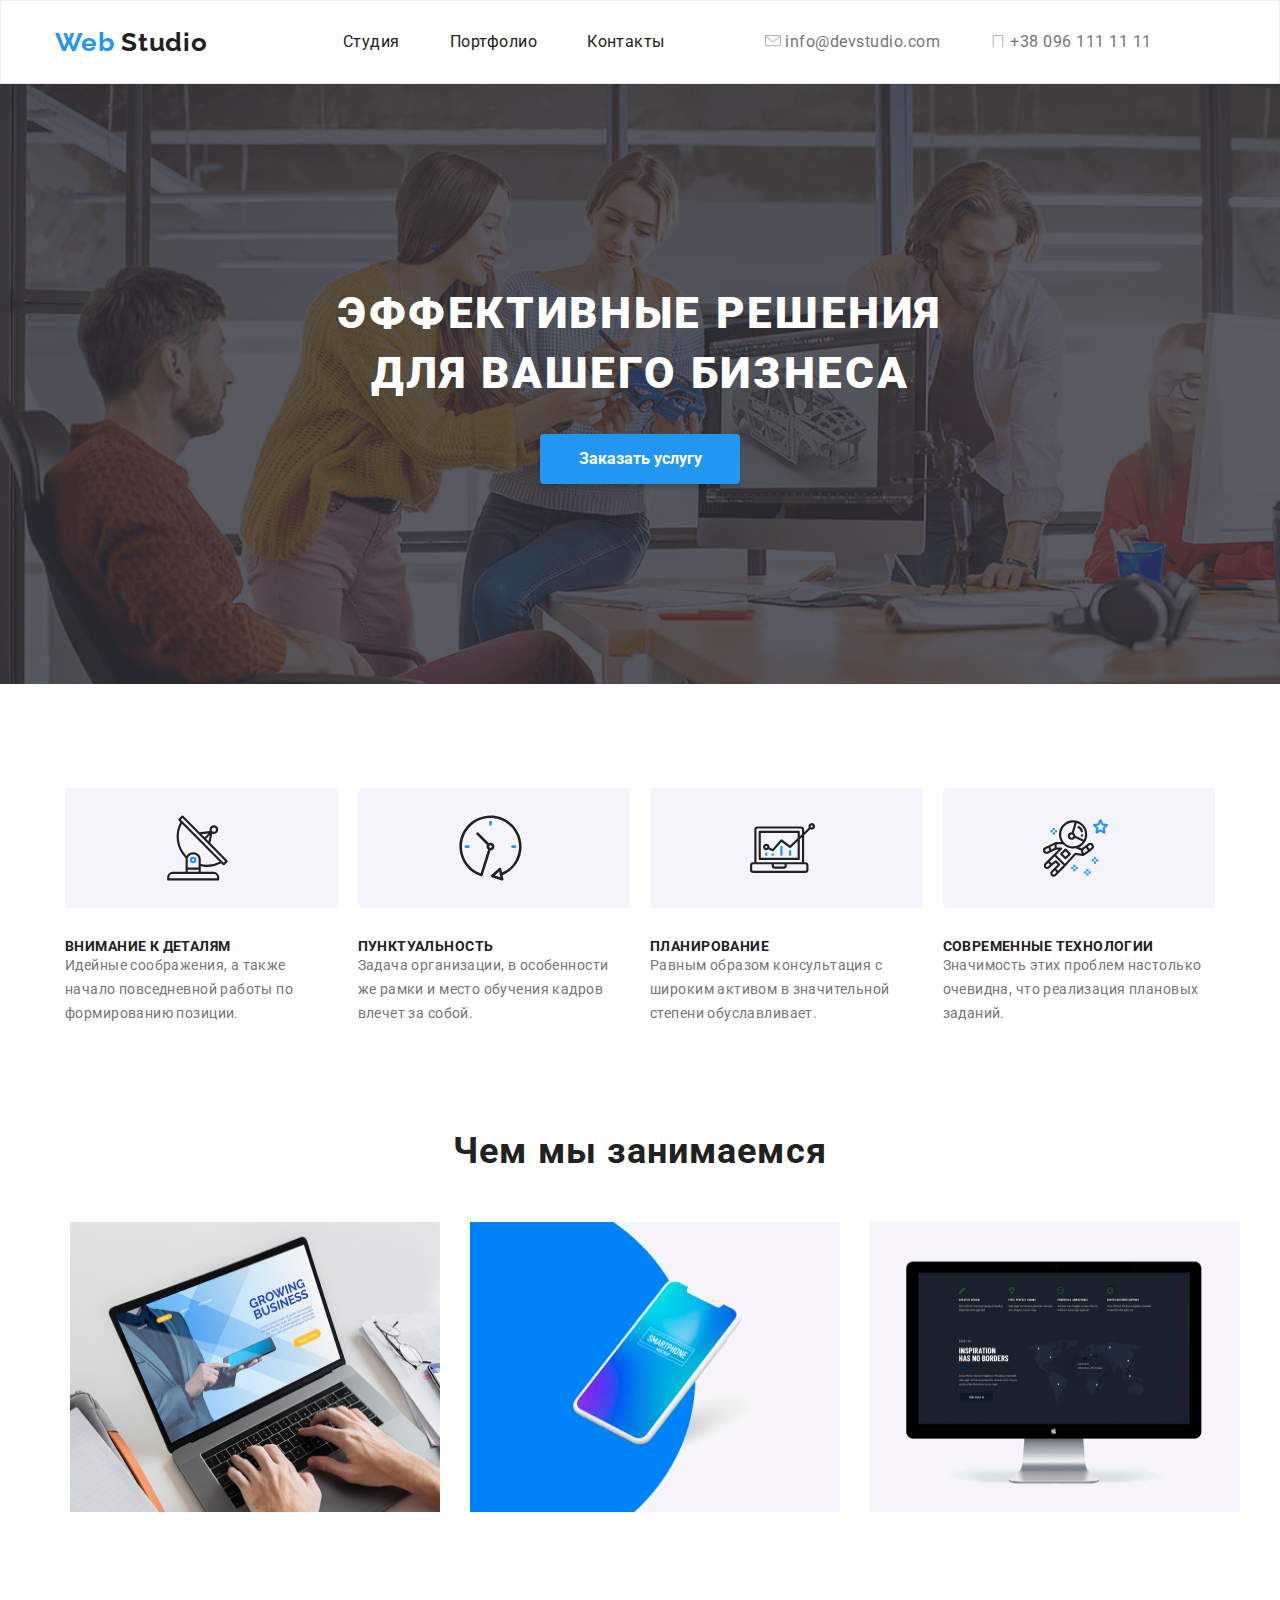
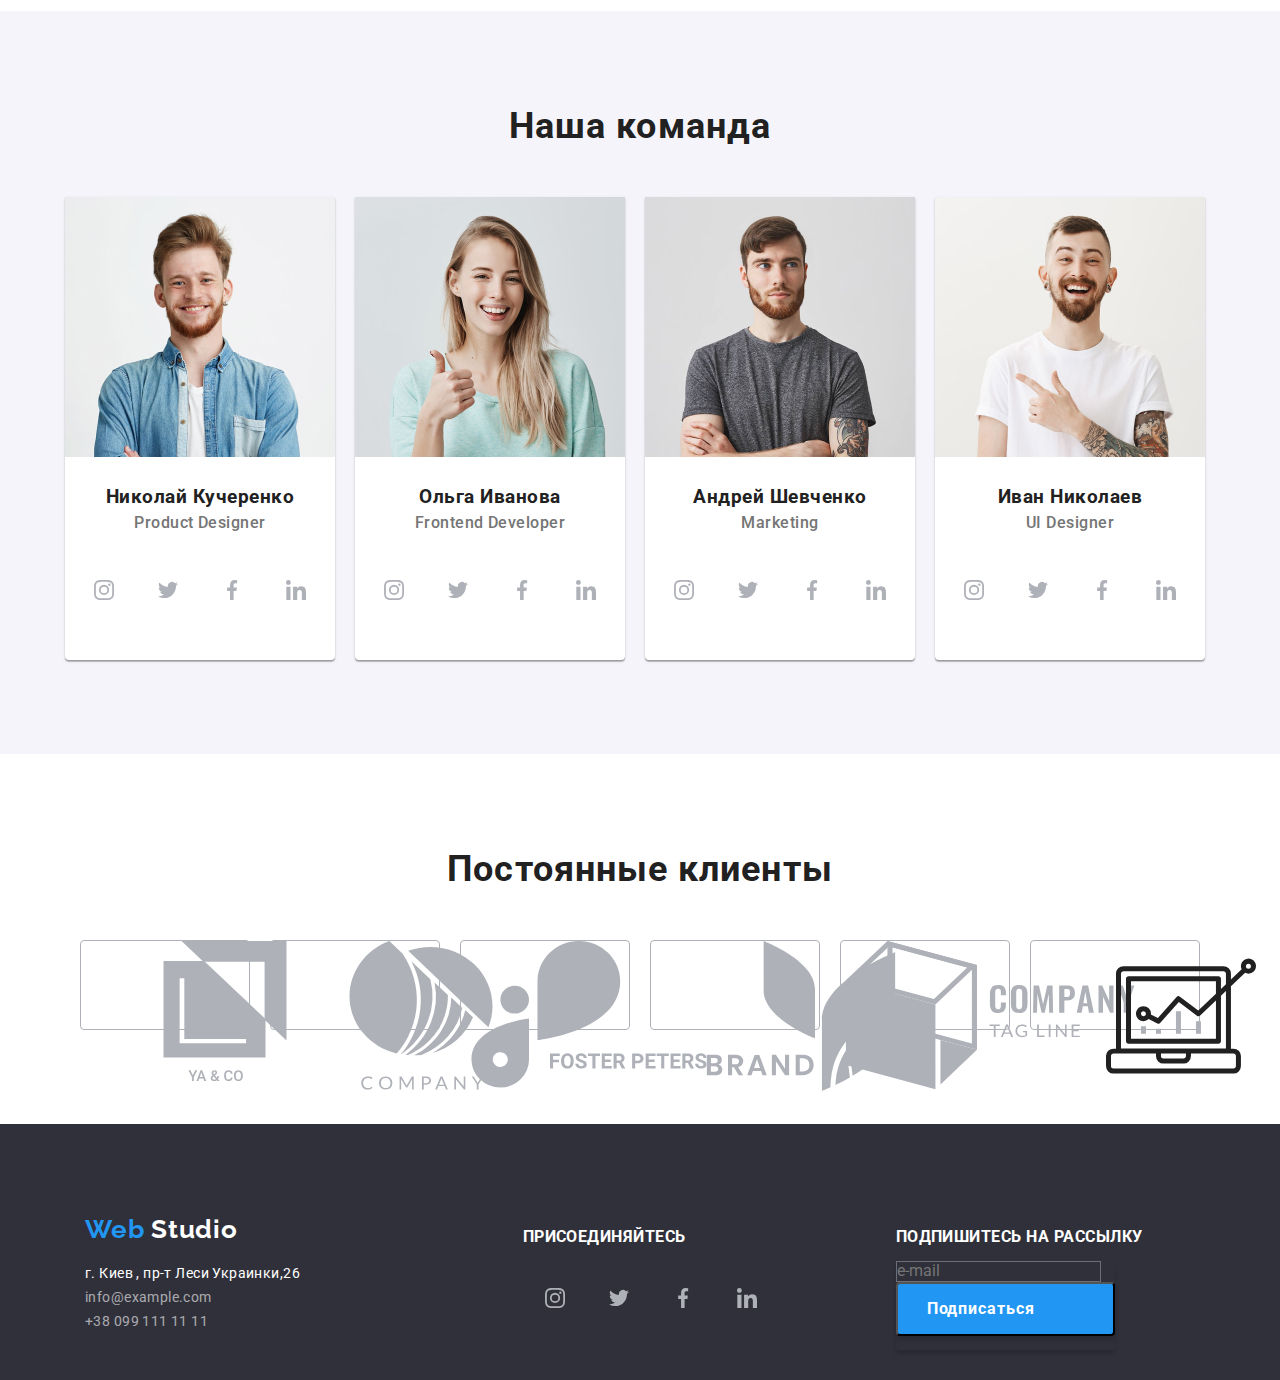
==== index.html @ c8223b4e "start use figma(Version-2.0)" ====
<!DOCTYPE html>
<html lang="ru">
	<head>
		<meta charset="UTF-8" />
		<meta name="viewport" content="width=device-width, initial-scale=1.0" />
		<meta http-equiv="X-UA-Compatible" content="ie=edge" />
		<link rel="icon" href="./favicon.ico" type="image/x-icon" />
		<link
			href="https://fonts.googleapis.com/css2?family=Raleway:wght@700&family=Roboto:wght@400;500;700;900&display=swap"
			rel="stylesheet"
		/>
		<link rel="stylesheet" href="./css/normalize.css" />
		<link rel="stylesheet" href="./css/style.css" />
		<title>Web Studio</title>
	</head>
	<body>
		<!-- Шапка сайту, навігація -->
		<header>
			<div class="container flex">
				<nav class="flex-header">
					<div class="logo">
						<!-- <img src="./images/logo.svg" alt="Логотип компанії" /> -->
						<a href="index.html" title="Main page">
							<span class="web">Web</span>
							<span class="studio">Studio</span>
						</a>
					</div>
					<ul class="link-menu list">
						<li class="item"><a href="https://ljubik.github.io/goit-markup-hw-04/index.html">Cтудия</a></li>
						<li class="item"><a href="portfolio.html">Портфолио</a></li>
						<li class="item"><a href="#contacts">Контакты</a></li>
					</ul>
					<ul class="link-contact list">
						<li class="item">
							<a href="mailto:info@devstudio.com" class="link">
								<svg class="icon">
									<use xlink:href="./images/sprite.svg#icon_mail" weight="16" height="12"></use>
								  </svg>
								
								info@devstudio.com
							</a>
						</li>
						<li class="item">
							<a href="tel:+380961111111" class="link">
								<svg class="icon">
									<use xlink:href="./images/sprite.svg#icon_mobile" weight="10" height="16"></use>
								  </svg>
			
								+38 096 111 11 11
							</a>
						</li>
					</ul>
				</nav>
			</div>
		</header>
		<!-- Основний контент -->
		<main>
			<!-- розділ hero -->
			<section class="hero flex" title="Order a service">
				<div class="container">
					<!-- <div class="wrapper"> -->
						<div class="hero-center"> 
							<h1 class="hero-high-text">Эффективные решения для вашего бизнеса</h1>
						</div>
						
							<button class="btn-hero">Заказать услугу</button>
						</div>
							<!-- </div> -->
				</div>
			</section>
			<!-- розділ benefits -->
			<section class="benefits flex" title="Benefits">
				<div class="container">
					<ul class="benefits-list list">
						<li class="benefits-item">
							<div class="rectangle1">
								<div class="rectangle1-img">
									<!-- <img src="./images/attentiontodetail.svg" alt="Внимание к деталям" class="img" /> -->
									<svg class="icon img">
										<use xlink:href="./images/sprite.svg#attentiontodetail"></use>
									  </svg>
								</div>
							</div>
							<div class="rectangle1-txt">
								<h3>Внимание к деталям</h3>
								<p>Идейные соображения, а также начало повседневной работы по формированию позиции.</p>
							</div>
						</li>
						<li class="benefits-item">
							<div class="rectangle1">
								<div class="rectangle1-img">
									<!-- <img src="./images/punctuality.svg" alt="Пунктуальность" class="img" /> -->
									<svg class="icon">
										<use xlink:href="./images/sprite.svg#punctuality"></use>
									  </svg>
								</div>
							</div>
							<div class="rectangle1-txt">
								<h3>Пунктуальность</h3>
								<p>Задача организации, в особенности же рамки и место обучения кадров влечет за собой.</p>
							</div>
						</li>
						<li class="benefits-item">
							<div class="rectangle1">
								<div class="rectangle1-img">
									<!-- <img src="./images/planning.svg" alt="Планирование" class="img" /> -->
									<svg class="icon">
										<use xlink:href="./images/sprite.svg#planning"></use>
									  </svg>
								</div>
							</div>
							<div class="rectangle1-txt">
								<h3>
									Планирование
								</h3>
								<p>Равным образом консультация с широким активом в значительной степени обуславливает.</p>
							</div>
						</li>
						<li class="benefits-item">
							<div class="rectangle1">
								<div class="rectangle1-img">
									<svg class="icon">
										<use xlink:href="./images/sprite.svg#technology"></use>
									</svg>
									<!-- <img src="./images/technology.svg" alt="Технологии" class="img" /> -->
								</div>
							</div>
							<div class="rectangle1-txt">
								<h3>
									Современные технологии
								</h3>
								<p>Значимость этих проблем настолько очевидна, что реализация плановых заданий.</p>
							</div>
						</li>
					</ul>
				</div>
			</section>
			<!-- розділ we-do -->
			<section class="we-do flex" title="What we do?">
				<div class="container">
					<h2 class="we-do-h-text">Чем мы занимаемся</h2>
					<div class="we-do-group">
						<ul class="we-do-list list">
							<li class="we-do-item">
								<div class="we-do-fig">
									<figure>
										<img src="./images/box1.png" alt="Зображення ноутбука" height="290" width="370" />
										<figcaption><span class="we-do-cap">Десктопные приложения</span></figcaption>
									</figure>
								</div>
							</li>
							<li class="we-do-item">
								<div class="we-do-fig">
									<figure>
										<img src="./images/box2.png" alt="Зображення мобільного" height="290" width="370" />
										<figcaption><span class="we-do-cap">Мобильные приложения</span></figcaption>
									</figure>
								</div>
							</li>
							<li class="we-do-item">
								<div class="we-do-fig">
									<figure>
										<img src="./images/box3.png" alt="Зображення монітора" height="290" width="370" />
										<figcaption><span class="we-do-cap">Дизайнерские решения</span></figcaption>
									</figure>
								</div>
							</li>
						</ul>
					</div>
				</div>
			</section>
			<!-- розділ team -->
			<section class="team" title="Team">
				<div class="container team-container">
					<h2 class="team-h-text">Наша команда</h2>
					<ul class="team-list list">
						<li class="team-item">
							<div class="card">
								<img src="./images/img1.jpg" alt="Николай Кучеренко" />
								<div class="team-card-info">
									<div class="team-title">
										<h3>Николай Кучеренко</h3>
									</div>
									<p class="team-text" lang="en">Product Designer</p>
									<div class="social">
										<ul class="team-list list">
											<li class="team-card ">
												<a 
													href="https://instagram.com/"
													class="social-link"
													aria-label="Instagram"
													target="_blank"
													rel="noopener noreferrer"
												>
												<svg class="icon social" weight="20" height="20">
													<use xlink:href="./images/sprite.svg#icon_instagram"></use>
												</svg>
												</a>
											</li>
											<li class="team-card">
												<a href="https://twitter.com/" class="social-link" aria-label="Twitter" target="_blank" rel="noopener noreferrer">
													<svg class="icon social" weight="20" height="20">
														<use xlink:href="./images/sprite.svg#icon_twitter"></use>
													  </svg>
												</a>
											</li>
											<li class="team-card">
												<a href="https://facebook.com/" class="social-link" aria-label="Facebook" target="_blank" rel="noopener noreferrer">
													<svg class="icon social" weight="20" height="20">
														<use xlink:href="./images/sprite.svg#icon_facebook"></use>
													  </svg>
												</a>
											</li>
											<li class="team-card">
												<a href="https://linkedin.com/" class="social-link" aria-label="Linkedin" target="_blank" rel="noopener noreferrer">
													<svg class="icon social" weight="20" height="20">
														<use xlink:href="./images/sprite.svg#icon_linkedin"></use>
													  </svg>
												</a>
											</li>
										</ul>
									</div>
								</div>
							</div>
						</li>
						<li class="team-item">
							<div class="card">
								<img src="./images/img2.jpg" alt="Ольга Иванова" />
								<div class="team-card-info">
									<div class="team-title">
										<h3>Ольга Иванова</h3>
									</div>
									<p lang="en">Frontend Developer</p>
									<div class="social">
										<ul class="team-list list">
											<li class="team-card ">
												<a 
													href="https://instagram.com/"
													class="social-link"
													aria-label="Instagram"
													target="_blank"
													rel="noopener noreferrer"
												>
												<svg class="icon social" weight="20" height="20">
													<use xlink:href="./images/sprite.svg#icon_instagram"></use>
												</svg>
												</a>
											</li>
											<li class="team-card">
												<a href="https://twitter.com/" class="social-link" aria-label="Twitter" target="_blank" rel="noopener noreferrer">
													<svg class="icon social" weight="20" height="20">
														<use xlink:href="./images/sprite.svg#icon_twitter"></use>
													  </svg>
												</a>
											</li>
											<li class="team-card">
												<a href="https://facebook.com/" class="social-link" aria-label="Facebook" target="_blank" rel="noopener noreferrer">
													<svg class="icon social" weight="20" height="20">
														<use xlink:href="./images/sprite.svg#icon_facebook"></use>
													  </svg>
												</a>
											</li>
											<li class="team-card">
												<a href="https://linkedin.com/" class="social-link" aria-label="Linkedin" target="_blank" rel="noopener noreferrer">
													<svg class="icon social" weight="20" height="20">
														<use xlink:href="./images/sprite.svg#icon_linkedin"></use>
													  </svg>
												</a>
											</li>
										</ul>
									</div>
								</div>
							</div>
						</li>
						<li class="team-item">
							<div class="card">
								<img src="./images/img3.jpg" alt="Андрей Шевченко" />
								<div class="team-card-info">
									<div class="team-title">
										<h3>Андрей Шевченко</h3>
									</div>
									<p lang="en">Marketing</p>
									<div class="social">
										<ul class="team-list list">
											<li class="team-card ">
												<a 
													href="https://instagram.com/"
													class="social-link"
													aria-label="Instagram"
													target="_blank"
													rel="noopener noreferrer"
												>
												<svg class="icon social" weight="20" height="20">
													<use xlink:href="./images/sprite.svg#icon_instagram"></use>
												</svg>
												</a>
											</li>
											<li class="team-card">
												<a href="https://twitter.com/" class="social-link" aria-label="Twitter" target="_blank" rel="noopener noreferrer">
													<svg class="icon social" weight="20" height="20">
														<use xlink:href="./images/sprite.svg#icon_twitter"></use>
													  </svg>
												</a>
											</li>
											<li class="team-card">
												<a href="https://facebook.com/" class="social-link" aria-label="Facebook" target="_blank" rel="noopener noreferrer">
													<svg class="icon social" weight="20" height="20">
														<use xlink:href="./images/sprite.svg#icon_facebook"></use>
													  </svg>
												</a>
											</li>
											<li class="team-card">
												<a href="https://linkedin.com/" class="social-link" aria-label="Linkedin" target="_blank" rel="noopener noreferrer">
													<svg class="icon social" weight="20" height="20">
														<use xlink:href="./images/sprite.svg#icon_linkedin"></use>
													  </svg>
												</a>
											</li>
										</ul>
									</div>
								</div>
							</div>
						</li>
						<li class="team-item">
							<div class="card">
								<img src="./images/img4.jpg" alt="Иван Николаев" />
								<div class="team-card-info">
									<div class="team-title">
										<h3>Иван Николаев</h3>
									</div>
									<p lang="en">UI Designer</p>
									<div class="social">
										<ul class="team-list list">
											<li class="team-card ">
												<a 
													href="https://instagram.com/"
													class="social-link"
													aria-label="Instagram"
													target="_blank"
													rel="noopener noreferrer"
												>
												<svg class="icon social" weight="20" height="20">
													<use xlink:href="./images/sprite.svg#icon_instagram"></use>
												</svg>
												</a>
											</li>
											<li class="team-card">
												<a href="https://twitter.com/" class="social-link" aria-label="Twitter" target="_blank" rel="noopener noreferrer">
													<svg class="icon social" weight="20" height="20">
														<use xlink:href="./images/sprite.svg#icon_twitter"></use>
													  </svg>
												</a>
											</li>
											<li class="team-card">
												<a href="https://facebook.com/" class="social-link" aria-label="Facebook" target="_blank" rel="noopener noreferrer">
													<svg class="icon social" weight="20" height="20">
														<use xlink:href="./images/sprite.svg#icon_facebook"></use>
													  </svg>
												</a>
											</li>
											<li class="team-card">
												<a href="https://linkedin.com/" class="social-link" aria-label="Linkedin" target="_blank" rel="noopener noreferrer">
													<svg class="icon social" weight="20" height="20">
														<use xlink:href="./images/sprite.svg#icon_linkedin"></use>
													  </svg>
												</a>
											</li>
										</ul>
									</div>
								</div>
							</div>
						</li>
					</ul>
				</div>
			</section>
			<!-- розділ сlients -->
			<section class="clients" title="Clients">
				<div class="container">
					<h2 class="clients-h-text">Постоянные клиенты</h2>
					<div class="clients-cont flex">
						<ul class="clients-list">
							<li class="clients-card">
								<div class="clients-logo">
									<a href="#" target="_blank" rel="noopener noreferrer">
										<!-- <img src="./images/cl_logo1.png" alt="Logo Clients" title="client" /> -->
										<svg class="icon">
											<use xlink:href="./images/sprite.svg#logo_1"></use>
										</svg>
									</a>
								</div>
							</li>
							<li class="clients-card">
								<div class="clients-logo">
									<a href="#" target="_blank" rel="noopener noreferrer">
										<!-- <img src="./images/cl_logo2.png" alt="Logo Clients" title="client" /> -->
										<svg class="icon">
											<use xlink:href="./images/sprite.svg#logo_2"></use>
										</svg>
									</a>
								</div>
							</li>
							<li class="clients-card">
								<div class="clients-logo">
									<a href="#" target="_blank" rel="noopener noreferrer">
										<!-- <img src="./images/cl_logo3.png" alt="Logo Clients" title="client" /> -->
										<svg class="icon">
											<use xlink:href="./images/sprite.svg#logo_3"></use>
										</svg>
									</a>
								</div>
							</li>
							<li class="clients-card">
								<div class="clients-logo">
									<a href="#" target="_blank" rel="noopener noreferrer">
										<!-- <img src="./images/cl_logo4.png" alt="Logo Clients" title="client" /> -->
										<svg class="icon">
											<use xlink:href="./images/sprite.svg#logo_4"></use>
										</svg>
									</a>
								</div>
							</li>
							<li class="clients-card">
								<div class="clients-logo">
									<a href="#" target="_blank" rel="noopener noreferrer">
										<!-- <img src="./images/cl_logo5.png" alt="Logo Clients" title="client" /> -->
										<svg class="icon">
											<use xlink:href="./images/sprite.svg#logo_5"></use>
										</svg>
									</a>
								</div>
							</li>
							<li class="clients-card">
								<div class="clients-logo">
									<a href="#" target="_blank" rel="noopener noreferrer">
										<!-- <img src="./images/cl_logo6.png" alt="Logo Clients" title="client" /> -->
										<svg class="icon">
											<use xlink:href="./images/sprite.svg#logo_6"></use>
										</svg>
									</a>
								</div>
							</li>
						</ul>
					</div>
				</div>
			</section>
		</main>
		<!-- Нижня частина сайту -->
		<footer id="contacts">
			<div class="container">
				<div class="footer">
					<ul class="foot-list list">
						<li class="foot-address">
							<div class="logo">
								<a href="index.html" title="Main page">
									<span class="web">Web</span>
									<span class="studio-down">Studio</span>
									<br />
								</a>
							</div>
							<div class="address">
								<address>г. Киев , пр-т Леси Украинки,26</address>

								<p><a href="mailto:info@example.com" class="down-cont-link">info@example.com</a></p>
								<p><a href="tel:380991111111" class="down-cont-link">+38 099 111 11 11</a></p>
							</div>
						</li>
						<li class="foot-social">
							<h4>Присоединяйтесь</h4>
							<div class="social">
								<ul class="team-list list">
									<li class="team-card ">
										<a 
											href="https://instagram.com/"
											class="social-link"
											aria-label="Instagram"
											target="_blank"
											rel="noopener noreferrer"
										>
										<svg class="icon social" weight="20" height="20">
											<use xlink:href="./images/sprite.svg#icon_instagram"></use>
										</svg>
										</a>
									</li>
									<li class="team-card">
										<a href="https://twitter.com/" class="social-link" aria-label="Twitter" target="_blank" rel="noopener noreferrer">
											<svg class="icon social" weight="20" height="20">
												<use xlink:href="./images/sprite.svg#icon_twitter"></use>
											  </svg>
										</a>
									</li>
									<li class="team-card">
										<a href="https://facebook.com/" class="social-link" aria-label="Facebook" target="_blank" rel="noopener noreferrer">
											<svg class="icon social" weight="20" height="20">
												<use xlink:href="./images/sprite.svg#icon_facebook"></use>
											  </svg>
										</a>
									</li>
									<li class="team-card">
										<a href="https://linkedin.com/" class="social-link" aria-label="Linkedin" target="_blank" rel="noopener noreferrer">
											<svg class="icon social" weight="20" height="20">
												<use xlink:href="./images/sprite.svg#icon_linkedin"></use>
											  </svg>
										</a>
									</li>
								</ul>
							</div>
						</li>
						<li class="foot-subscribe">
							<h4>Подпишитесь на рассылку</h4>
							<form action="/" id="usrform">
								<input type="text" placeholder="e-mail" class="inpt-mail" name="usrname" />
								<button class="btn-subscribe">
									Подписаться
								</button>
							</form>
						</li>
					</ul>
				</div>
			</div>
		</footer>
	</body>
</html>
---- css/style.css ----
html {
	box-sizing: border-box;
}

*,
*::before,
*::after {
	box-sizing: inherit;
	margin: 0;
	padding: 0;
	/*outline: 2px solid blue;*/
}

/* *[ Index page style ]* */

/* font-family: 'Raleway', sans-serif;
font-family: 'Roboto', sans-serif; */

:root {
	--dark-color: #212121;
	--body-color: #757575;
	--icon-color: #afb1b8;
	--link-color: #2196f3;
	--light-color: #ffffff;
	--footer-bgcolor: #2f303a;
	--bkg-lite-color: #f5f4fa;
	--bkg-card-color: rgba(47, 48, 58, 0.8);
}

body {
	font-family: "Roboto", sans-serif;
	font-style: normal;
	font-weight: normal;
	letter-spacing: 0.03em;
	color: var(--dark-color);
}

a {
	text-decoration: none;
	color: var(--dark-color);
}

/* img {
	display: block;
	width: 100%;
	height: auto;
} */

a:hover,
a:focus {
	color: var(--link-color);
	fill: var(--link-color);
}

.link {
}

header {
	border: 1px solid #ececec;
}

.container {
	width: 1200px;
	padding-left: 15px;
	padding-right: 15px;
	margin-left: auto;
	margin-right: auto;
}

.flex {
	display: flex;
}

.flex-header {
	display: flex;
	align-items: center;
}

.nav {
	margin-top: 32px;
	margin-bottom: 32px;
}

.logo {
	font-family: "Raleway", sans-serif;
	font-style: normal;
	font-weight: bold;
	font-size: 26px;
	line-height: 1.192;
	letter-spacing: 0.03em;
	left: 215px;
	top: 24px;
	margin-right: 85px;
	display: inline-block;
}

.web {
	color: var(--link-color);
}

.studio {
	color: var(--dark-color);
}

.list {
	list-style: none;
	padding: 0;
	margin: 0;
}

.link-menu {
	display: flex;
	margin-left: 50px;
	padding-top: 32px;
	padding-bottom: 32px;
}

.link-contact {
	display: flex;
	margin-left: 50px;
	padding-top: 32px;
	padding-bottom: 32px;
	flex-direction: row;
}

.icon {
	fill: var(--icon-color);
}

.link-contact svg {
	width: 16px;
	height: 12px;
	align-items: baseline;
}

.link-contact a {
	color: var(--body-color);
	fill: var(--link-color);
}

.link .svg {
	display: inline;
	vertical-align: middle;
}

.link-contact a:hover,
.link-contact a:focus,
.link-contact svg:hover,
.link-contact svg:focus {
	color: var(--link-color);
	--icon-color: var(--link-color);
}

.item {
	margin-right: 50px;
}

.hero {
	padding-bottom: 200px;
	padding-top: 200px;
	background-image: linear-gradient(rgba(47, 48, 58, 0.8), rgba(47, 48, 58, 0.8)), url(../images/Header_img_opt.png);
	max-width: 1600px;
	display: flex;
	align-items: center;
	justify-content: center;
	margin: 0 auto;
}

.hero-center {
	display: flex;
	align-items: center;
	align-items: center;
	justify-content: center;
}

.hero-high-text {
	font-family: "Roboto", sans-serif;
	font-style: normal;
	letter-spacing: 0.06em;
	color: var(--light-color);
	width: 696px;
	font-weight: 900;
	font-size: 44px;
	line-height: 1.363;
	text-transform: uppercase;
	text-align: center;
	display: flex;
	justify-content: center;
	align-items: center;
	margin: 0 auto;
	padding-bottom: 30px;
}

.btn-hero {
	margin: 0 auto;
	font-weight: bold;
	font-size: 16px;
	line-height: 1.875;
	display: flex;
	align-items: center;
	color: var(--light-color);
	border: none;
	border-radius: 4px;
	box-shadow: 0px 4px 4px rgba(0, 0, 0, 0.15);
	background: var(--link-color);
	width: 200px;
	padding: 10px;
	justify-content: center;
}

.btn-hero:hover,
.btn-hero:focus,
.btn-subscribe:hover,
.btn-subscribe:focus {
	background: var(--link-color);
	border-radius: 4px;
	box-shadow: 0px 4px 4px var(--link-color);
	cursor: pointer;
}

.benefits {
	padding-top: 94px;
	padding-bottom: 94px;
}

.benefits p {
	font-size: 14px;
	line-height: 1.71;
	letter-spacing: 0.03em;
	color: var(--body-color);
}

.benefits h3 {
	font-weight: bold;
	font-size: 14px;
	line-height: 1.143;
	letter-spacing: 0.03em;
	text-transform: uppercase;
	color: var (--dark-color);
}

.benefits-list {
	display: flex;
}

.benefits-item {
	margin: 10px;
	width: calc((100% - 30px * 2) / 4);
}

.rectangle1 {
	border-radius: 4px;
	display: flex;
	flex-wrap: wrap;
	justify-items: center;
	/* width: calc((100%-30px * 3) / 4); */
	background-color: var(--bkg-lite-color);
	padding-left: 100px;
	padding-top: 25px;
	padding-right: 100px;
	padding-bottom: 25px;
}

.img {
	border-style: none;
	display: block; /* для прибирання пропусків пiсля інлайн компонентів */
}

.rectangle1-img {
	display: flex;
	align-items: center;
	justify-content: center;
}

.rectangle1-img .icon {
	fill: var(--icon-color);
	width: 65px;
	height: 70px;
}

.rectangle1-txt {
	display: flex;
	flex-wrap: wrap;
	padding-top: 30px;
}

.we-do {
	font-weight: bold;
	letter-spacing: 0.03em;
	/* padding-top: 94px; */
	padding-bottom: 94px;
}

.we-do-group {
	display: flex;
	padding-left: 15px;
	padding-right: 15px;
}

.we-do-list {
	display: flex;
}

.we-do-item {
	width: calc((100% - 30px * 2) / 3);
}

.we-do-item:nth-child(even) {
	margin-right: 30px;
	margin-left: 30px;
}

.we-do-fig figcaption {
	font-size: 14px;
	display: none;
	line-height: 1.143;
	text-transform: uppercase;
	text-align: center;
}

.we-do-cap {
	display: flex;
	padding-bottom: 28px;
	padding-top: 28px;
	justify-content: center;
	background-color: var(--bkg-card-color);
	color: var(--light-color);
}

.team {
	background: var(--bkg-lite-color);
	display: flex;
	flex-wrap: nowrap;
	padding-top: 94px;
	padding-bottom: 94px;
}

.team-container {
	flex-wrap: nowrap;
}

.team-list {
	display: flex;
	flex-wrap: wrap;
}

.team-item {
	display: flex;
	margin-left: 10px;
	margin-right: 10px;
}

.we-do-h-text,
.team-h-text,
.clients-h-text {
	font-family: "Roboto", sans-serif;
	font-style: normal;
	font-weight: bold;
	font-size: 36px;
	line-height: 1.167;
	color: var(--dark-color);
	text-align: center;
	letter-spacing: 0.03em;
	margin-bottom: 50px;
}

.card {
	width: 270px;
	background: var(--light-color);
	box-shadow: 0px 2px 1px rgba(0, 0, 0, 0.2), 0px 1px 1px rgba(0, 0, 0, 0.14), 0px 1px 3px rgba(0, 0, 0, 0.12);
	border-radius: 0px 0px 4px 4px;
	display: flex;
	flex-wrap: wrap;
	justify-content: center;
}

.team-card-info {
	display: flex;
	flex-wrap: wrap;
	padding-top: 30px;
	padding-bottom: 18px;
	flex-direction: column;
}

.social-link {
	display: flex;
	justify-content: center;
	width: 44px;
	height: 44px;
	/* background: var(--light-color); */
	border-radius: 50%;
	align-items: center;
}

.social {
	display: flex;
	justify-content: center;
	flex-wrap: nowrap;
}

.team-title {
	display: flex;
	justify-content: center;
	flex-wrap: wrap;
}

.card h3 {
	text-align: center;
}

.card p {
	font-weight: 500;
	font-size: 16px;
	line-height: 1.875;
	color: var(--body-color);
	text-align: center;
}

.team-card {
	flex-wrap: nowrap;
	margin-top: 30px;
	margin-left: 10px;
	margin-right: 10px;
	margin-bottom: 30px;
}

.team-card svg {
	display: flex;
	width: 20px;
	height: 20px;
	justify-content: center;
}

.team-card a:hover,
.team-card a:focus,
.social-link:hover,
.social-link:focus {
	color: var(--link-color);
	--icon-color: var(--light-color);
	background: var(--link-color);
	border-radius: 50%;
}

.clients {
	letter-spacing: 0.03em;
	padding-top: 94px;
}

.clients-cont {
	display: inline;
	flex-wrap: nowrap;
}

.clients-list {
	display: flex;
	justify-content: center;
	margin-bottom: 94px;
}

.clients-card {
	width: 170px;
	height: 90px;
	border: 1px solid #afb1b8;
	box-sizing: border-box;
	border-radius: 4px;
	position: relative; /* Для центрування */
	display: flex;
	flex-direction: row;
	margin-left: 10px;
	margin-right: 10px;
}

.clients-card img {
	/* Центрування в блоці має бути в батьківському position: relative */
	position: absolute;
	top: 50%;
	left: 50%;
	margin-right: -50%;
	transform: translate(-50%, -50%);
}

.clients-card:hover,
.clients-card:focus {
	color: var(--link-color);
	border: 1px solid var(--link-color);
}

footer {
	left: 1px;
	background: var(--footer-bgcolor);
	color: var(--light-color);
	display: flex;
}

.footer {
	display: flex;
	padding: 30px;
}

.foot-list {
	display: flex;
	flex-wrap: nowrap;
	/*width: calc((100% - 30px * 2) / 3); */
}

.foot-address {
	display: flex;
	flex-wrap: wrap;
	padding-top: 60px;
	font-size: 14px;
	line-height: 1.71;
	letter-spacing: 0.03em;
}

.foot-social {
	display: flex;
	flex-wrap: wrap;
	text-transform: uppercase;
	padding-top: 74px;
	padding-left: 147px;
}
.foot-subscribe {
	display: flex;
	flex-wrap: wrap;
	text-transform: uppercase;
	padding-top: 74px;
	padding-left: 104px;
}

.studio-down {
	color: var(--light-color);
	display: inline;
}
.address {
	display: flex;
	flex-wrap: wrap;
	display: inline-block;
}

address {
	font-style: normal;
}

.down-cont-link {
	color: rgba(255, 255, 255, 0.6);
}

form {
	box-shadow: 0px 4px 4px rgba(0, 0, 0, 0.15);
	border-radius: 4px;
	position: relative;
}

.inpt-mail {
	border: 1px solid rgba(255, 255, 255, 0.3);
	box-sizing: border-box;
	/* box-shadow: 0px 4px 4px rgba(0, 0, 0, 0.15);
  border-radius: 4px; */
	background: var(--footer-bgcolor);
}

.btn-subscribe {
	color: var(--light-color);
	background-color: var(--link-color);
	font-style: normal;
	font-weight: bold;
	font-size: 16px;
	line-height: 1.875;
	display: flex;
	align-items: center;
	text-align: center;
	letter-spacing: 0.06em;
	border-radius: 4px;
	box-shadow: 0px 4px 4px rgba(0, 0, 0, 0.15);
	padding-left: 29px;
	padding-right: 62px;
	padding-top: 10px;
	padding-bottom: 10px;
}

.btn-subscribe::after {
	content: " ";
	display: block;
	margin-right: 16px;
	background-image: url(../images/icon_mail_hover.svg);
	background-repeat: no-repeat;
}

/* *[ Portfolio page style ]* */
.gallery-section {
	display: flex;
	padding-bottom: 94px;
	padding-top: 94px;
}

.gallery {
	display: flex;
	width: 1176px;
	padding-top: 40px;
}

.btn-gal-group {
	display: flex;
	justify-content: center;
}

.btn {
	background: var(--bkg-lite-color);
	border-radius: 4px;
}

.btn:hover,
.btn:focus {
	background: var(--link-color);
	border: 2px solid var(--link-color);
	color: var(--light-color);
	cursor: pointer;
}

.btn-gallery {
	background: var(--bkg-lite-color);
	border-radius: 4px;
	border-color: var(--bkg-lite-color);
	font-weight: 500;
	font-size: 16px;
	line-height: 1.625;
	letter-spacing: 0.03em;
	color: var(--dark-color);
	padding-left: 22px;
	padding-right: 22px;
	padding-top: 6px;
	padding-bottom: 6px;
	margin-left: 4px;
	margin-right: 4px;
}

.gallery-list {
	display: flex;
	flex-wrap: wrap;
	justify-content: space-between;
}

.gal-item {
	width: calc((100% - 30px * 2) / 3);
	margin-bottom: 30px;
}

.card-gallery {
	background: var(--light-color);
	border: 1px solid #eeeeee;
	box-sizing: border-box;
	box-shadow: 1px 4px 6px rgba(0, 0, 0, 0.16), 0px 4px 4px rgba(0, 0, 0, 0.06), 0px 1px 1px rgba(0, 0, 0, 0.12);
	border-radius: 0px 0px 4px 4px;
	display: flex;
	flex-wrap: wrap;
}

.gal-card-info {
	flex-wrap: wrap;
	padding-left: 20px;
}

.card-gallery h2 {
	font-size: 18px;
	line-height: 2;
	letter-spacing: 0.06em;
	color: var(--dark-color);
}

.card-gallery p {
	display: flex;
	margin-top: 30px;
	margin-bottom: 18px;
	font-weight: normal;
	font-size: 16px;
	line-height: 1.875;
	letter-spacing: 0.03em;
	color: var(--body-color);
}

.gallery-txt {
	display: flex;
	color: var(--light-color);
}
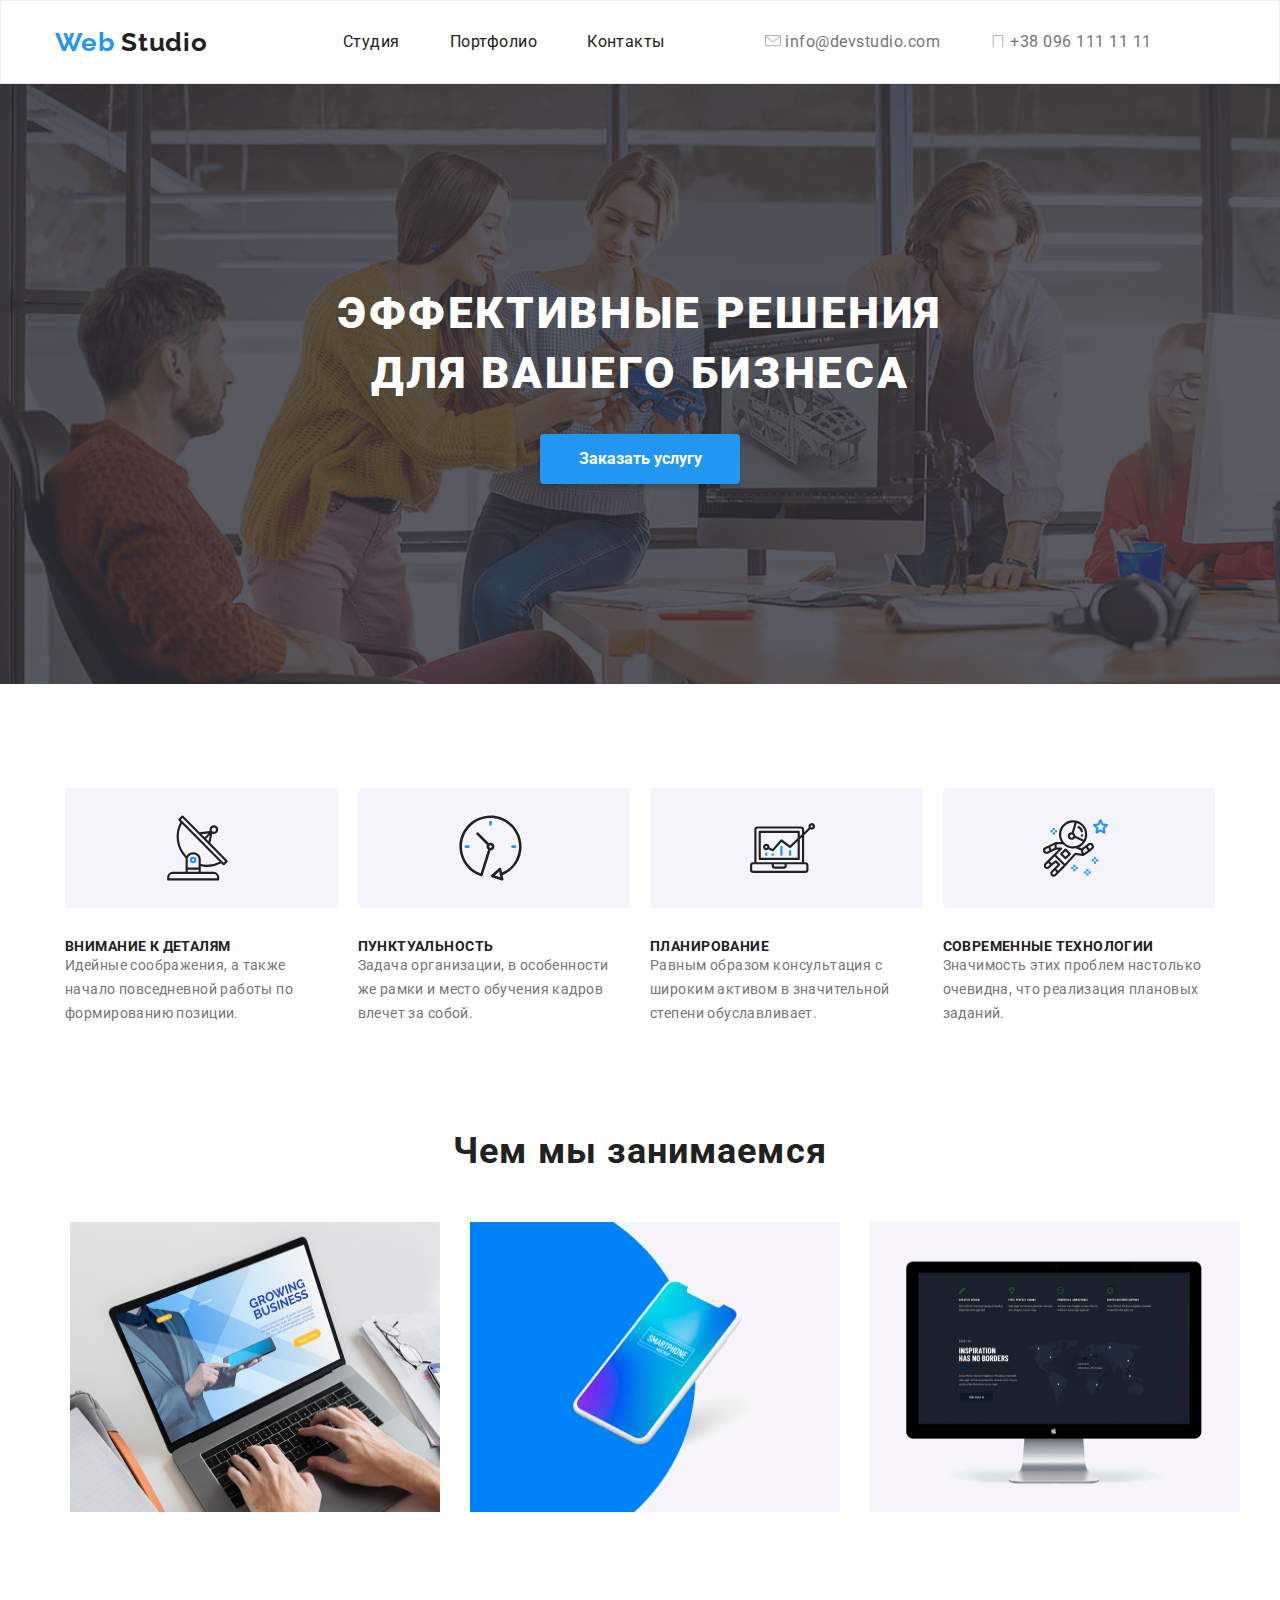
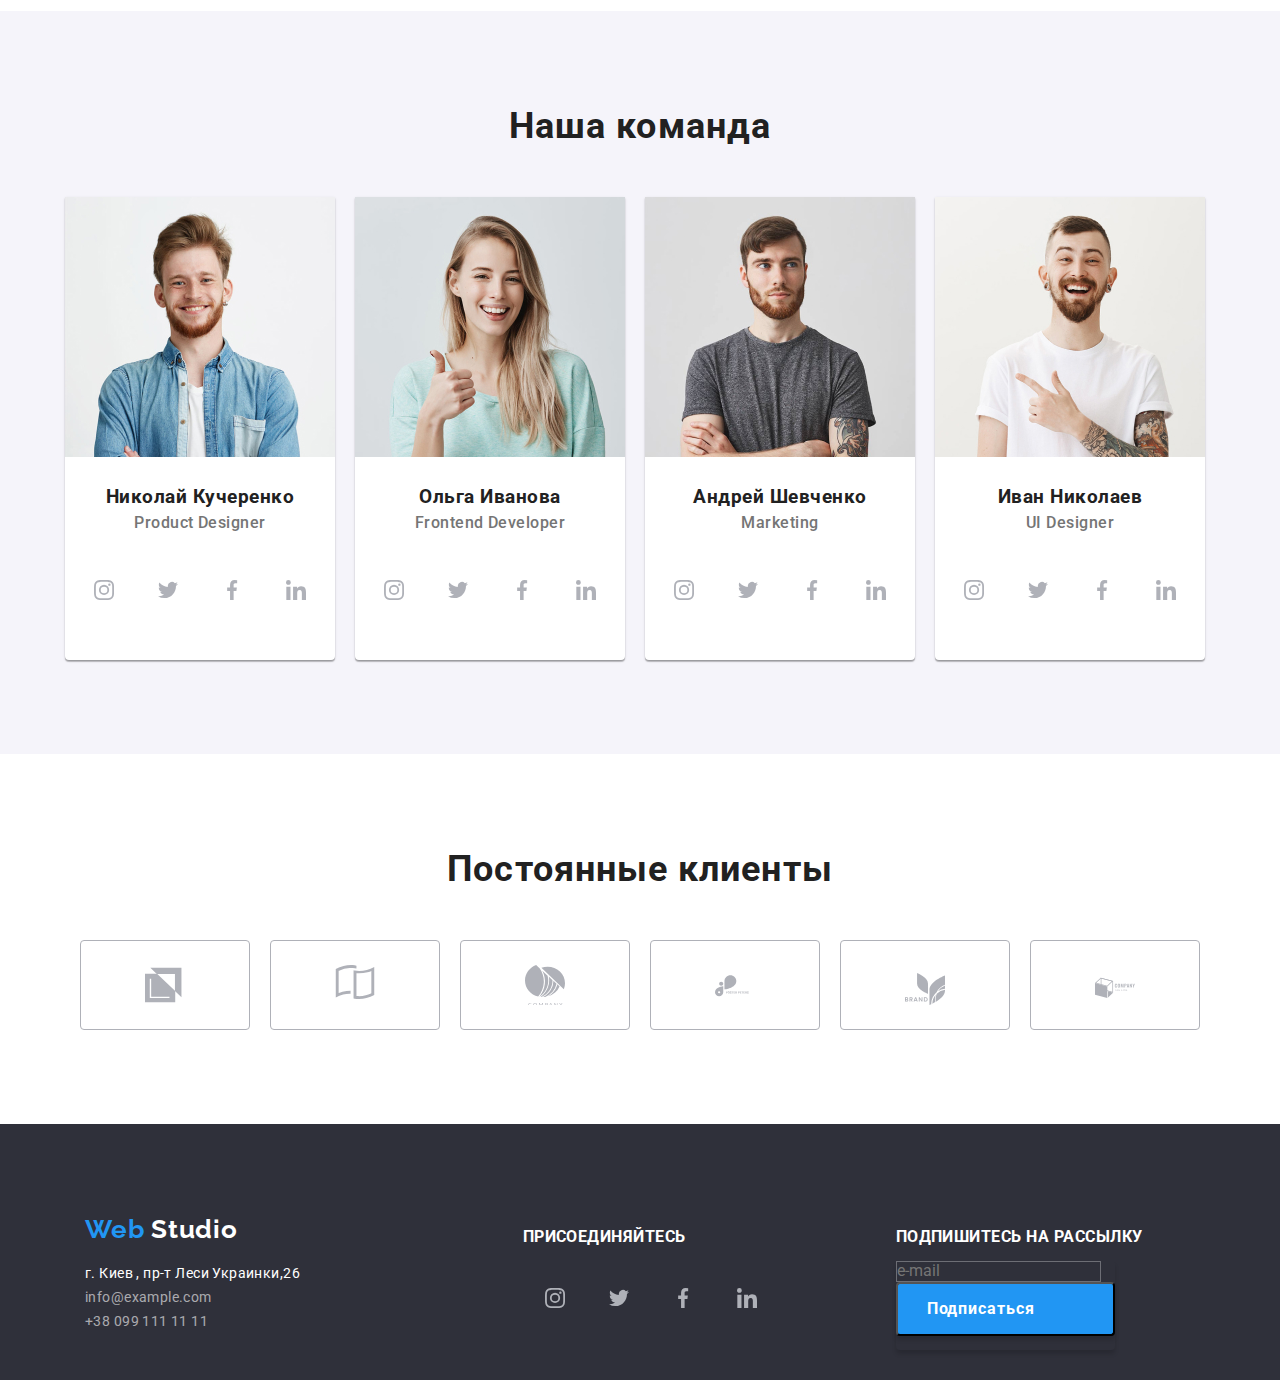
==== commit 9f9a1f29: "fix sprite" ====
--- a/index.html
+++ b/index.html
@@ -379,62 +379,56 @@
 					<h2 class="clients-h-text">Постоянные клиенты</h2>
 					<div class="clients-cont flex">
 						<ul class="clients-list">
-							<li class="clients-card">
+							<li class="clients-card list">
 								<div class="clients-logo">
-									<a href="#" target="_blank" rel="noopener noreferrer">
-										<!-- <img src="./images/cl_logo1.png" alt="Logo Clients" title="client" /> -->
-										<svg class="icon">
-											<use xlink:href="./images/sprite.svg#logo_1"></use>
+									<a href="#" target="_blank" rel="noopener noreferrer" class="link-clients">
+										<svg class="icon-clients">
+											<use xlink:href="./images/sprite.svg#logo_1" wieght="44" height="50"></use>
 										</svg>
 									</a>
 								</div>
 							</li>
-							<li class="clients-card">
+							<li class="clients-card list">
 								<div class="clients-logo">
-									<a href="#" target="_blank" rel="noopener noreferrer">
-										<!-- <img src="./images/cl_logo2.png" alt="Logo Clients" title="client" /> -->
-										<svg class="icon">
-											<use xlink:href="./images/sprite.svg#logo_2"></use>
+									<a href="#" target="_blank" rel="noopener noreferrer" class="link-clients">
+										<svg class="icon-clients">
+											<use xlink:href="./images/sprite.svg#logo_2" wieght="40" height="52"></use>
 										</svg>
 									</a>
 								</div>
 							</li>
-							<li class="clients-card">
+							<li class="clients-card list">
 								<div class="clients-logo">
-									<a href="#" target="_blank" rel="noopener noreferrer">
-										<!-- <img src="./images/cl_logo3.png" alt="Logo Clients" title="client" /> -->
-										<svg class="icon">
-											<use xlink:href="./images/sprite.svg#logo_3"></use>
+									<a href="#" target="_blank" rel="noopener noreferrer" class="link-clients">
+										<svg class="icon-clients">
+											<use xlink:href="./images/sprite.svg#logo_3" wieght="42" height="42"></use>
 										</svg>
 									</a>
 								</div>
 							</li>
-							<li class="clients-card">
+							<li class="clients-card list">
 								<div class="clients-logo">
-									<a href="#" target="_blank" rel="noopener noreferrer">
-										<!-- <img src="./images/cl_logo4.png" alt="Logo Clients" title="client" /> -->
-										<svg class="icon">
-											<use xlink:href="./images/sprite.svg#logo_4"></use>
+									<a href="#" target="_blank" rel="noopener noreferrer" class="link-clients">
+										<svg class="icon-clients">
+											<use xlink:href="./images/sprite.svg#logo_4" wieght="80" height="42"></use>
 										</svg>
 									</a>
 								</div>
 							</li>
-							<li class="clients-card">
+							<li class="clients-card list">
 								<div class="clients-logo">
-									<a href="#" target="_blank" rel="noopener noreferrer">
-										<!-- <img src="./images/cl_logo5.png" alt="Logo Clients" title="client" /> -->
-										<svg class="icon">
-											<use xlink:href="./images/sprite.svg#logo_5"></use>
+									<a href="#" target="_blank" rel="noopener noreferrer" class="link-clients">
+										<svg class="icon-clients">
+											<use xlink:href="./images/sprite.svg#logo_5" wieght="60" height="48"></use>
 										</svg>
 									</a>
 								</div>
 							</li>
-							<li class="clients-card">
+							<li class="clients-card list">
 								<div class="clients-logo">
-									<a href="#" target="_blank" rel="noopener noreferrer">
-										<!-- <img src="./images/cl_logo6.png" alt="Logo Clients" title="client" /> -->
-										<svg class="icon">
-											<use xlink:href="./images/sprite.svg#logo_6"></use>
+									<a href="#" target="_blank" rel="noopener noreferrer" class="link-clients">
+										<svg class="icon-clients">
+											<use xlink:href="./images/sprite.svg#logo_6" wieght="88" height="46"></use>
 										</svg>
 									</a>
 								</div>
--- a/css/style.css
+++ b/css/style.css
@@ -361,7 +361,7 @@
 	color: var(--dark-color);
 	text-align: center;
 	letter-spacing: 0.03em;
-	margin-bottom: 50px;
+	padding-bottom: 50px;
 }
 
 .card {
@@ -385,11 +385,10 @@
 .social-link {
 	display: flex;
 	justify-content: center;
+	align-items: center;
 	width: 44px;
 	height: 44px;
-	/* background: var(--light-color); */
 	border-radius: 50%;
-	align-items: center;
 }
 
 .social {
@@ -444,6 +443,7 @@
 .clients {
 	letter-spacing: 0.03em;
 	padding-top: 94px;
+	padding-bottom: 94px;
 }
 
 .clients-cont {
@@ -454,35 +454,39 @@
 .clients-list {
 	display: flex;
 	justify-content: center;
-	margin-bottom: 94px;
 }
 
 .clients-card {
+	display: flex;
+	flex-direction: row;
+	margin-left: 10px;
+	margin-right: 10px;
+	justify-content: center;
+	align-items: center;
+}
+
+.link-clients {
+	display: flex;
 	width: 170px;
 	height: 90px;
 	border: 1px solid #afb1b8;
-	box-sizing: border-box;
-	border-radius: 4px;
-	position: relative; /* Для центрування */
-	display: flex;
-	flex-direction: row;
-	margin-left: 10px;
-	margin-right: 10px;
-}
-
-.clients-card img {
-	/* Центрування в блоці має бути в батьківському position: relative */
-	position: absolute;
-	top: 50%;
-	left: 50%;
-	margin-right: -50%;
-	transform: translate(-50%, -50%);
-}
-
-.clients-card:hover,
-.clients-card:focus {
-	color: var(--link-color);
+	border-radius: 4px;
+	vertical-align: middle;
+	justify-content: center;
+	align-items: center;
+}
+
+.clients-logo svg {
+	display: flex;
+	width: 40px;
+	height: 40px;
+	justify-content: center;
+}
+
+.link-clients:hover,
+.link-clients:focus {
 	border: 1px solid var(--link-color);
+	--icon-color: var(--link-color);
 }
 
 footer {
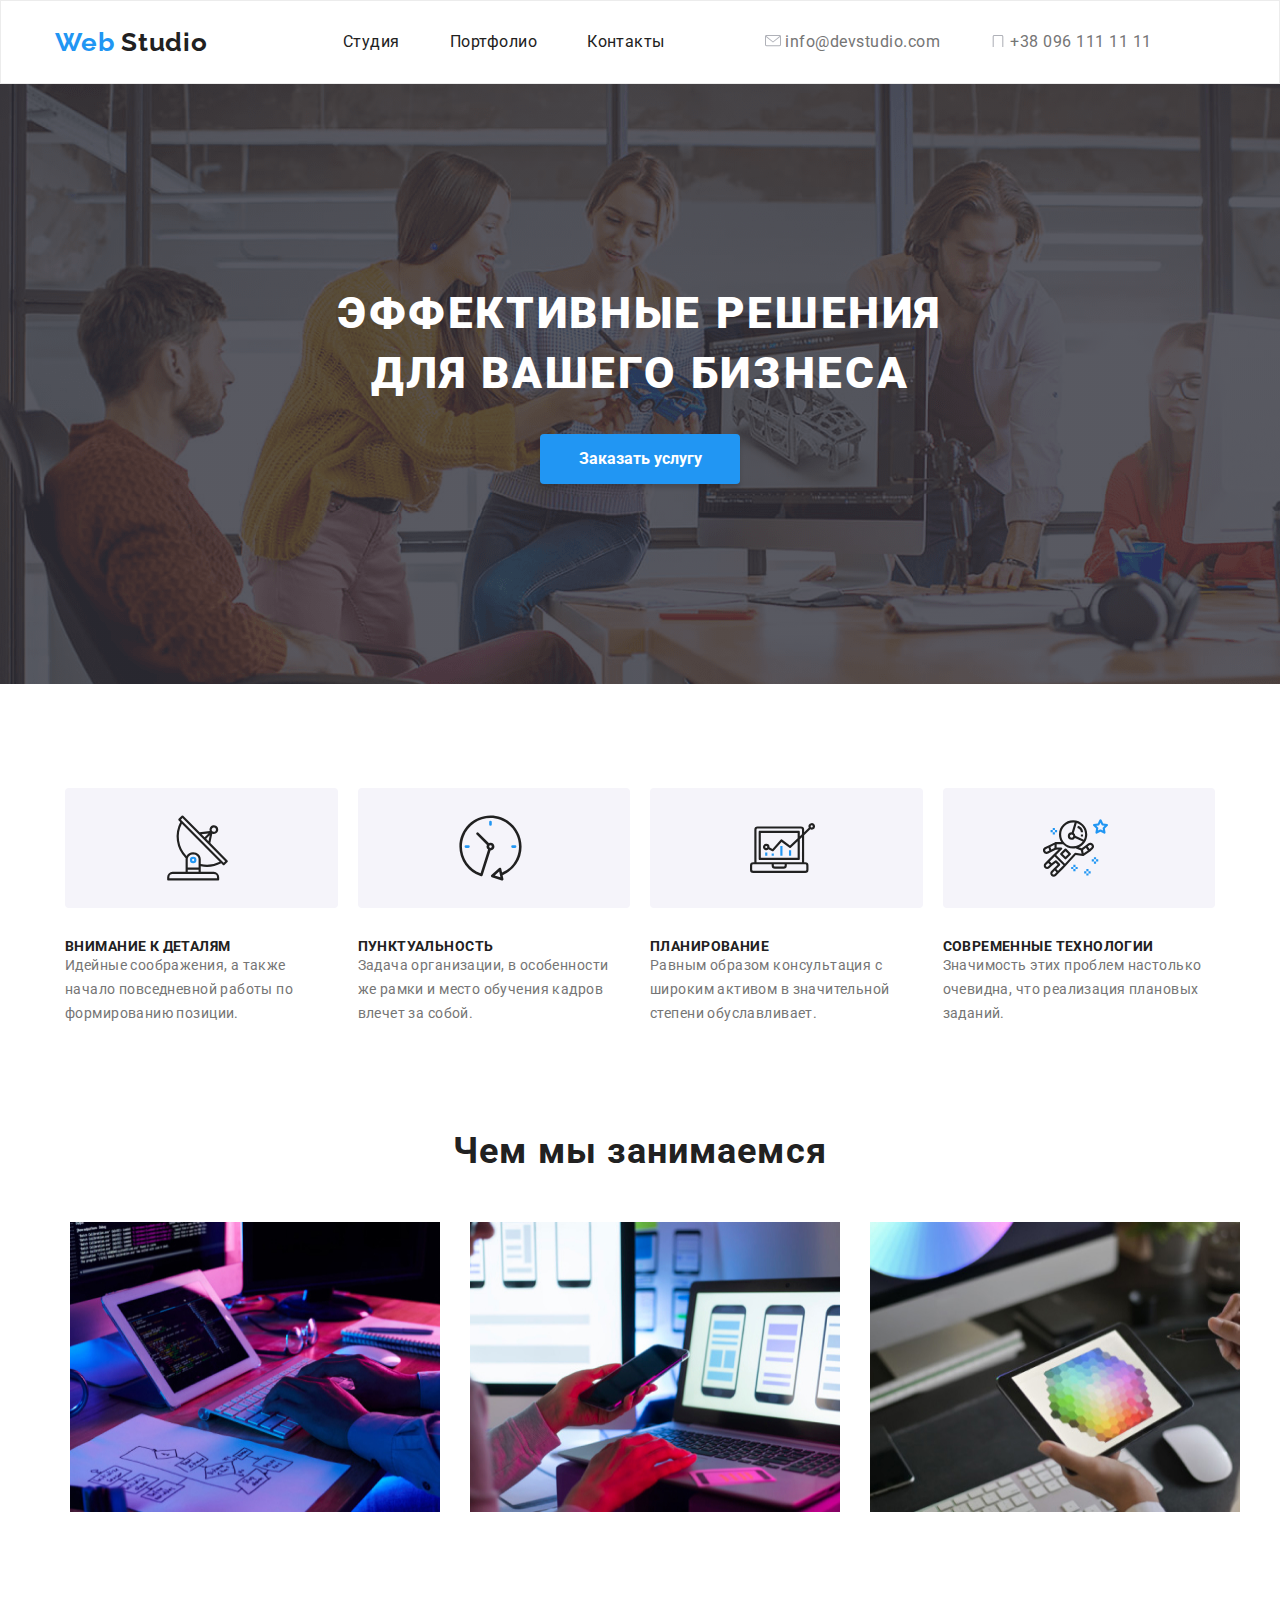
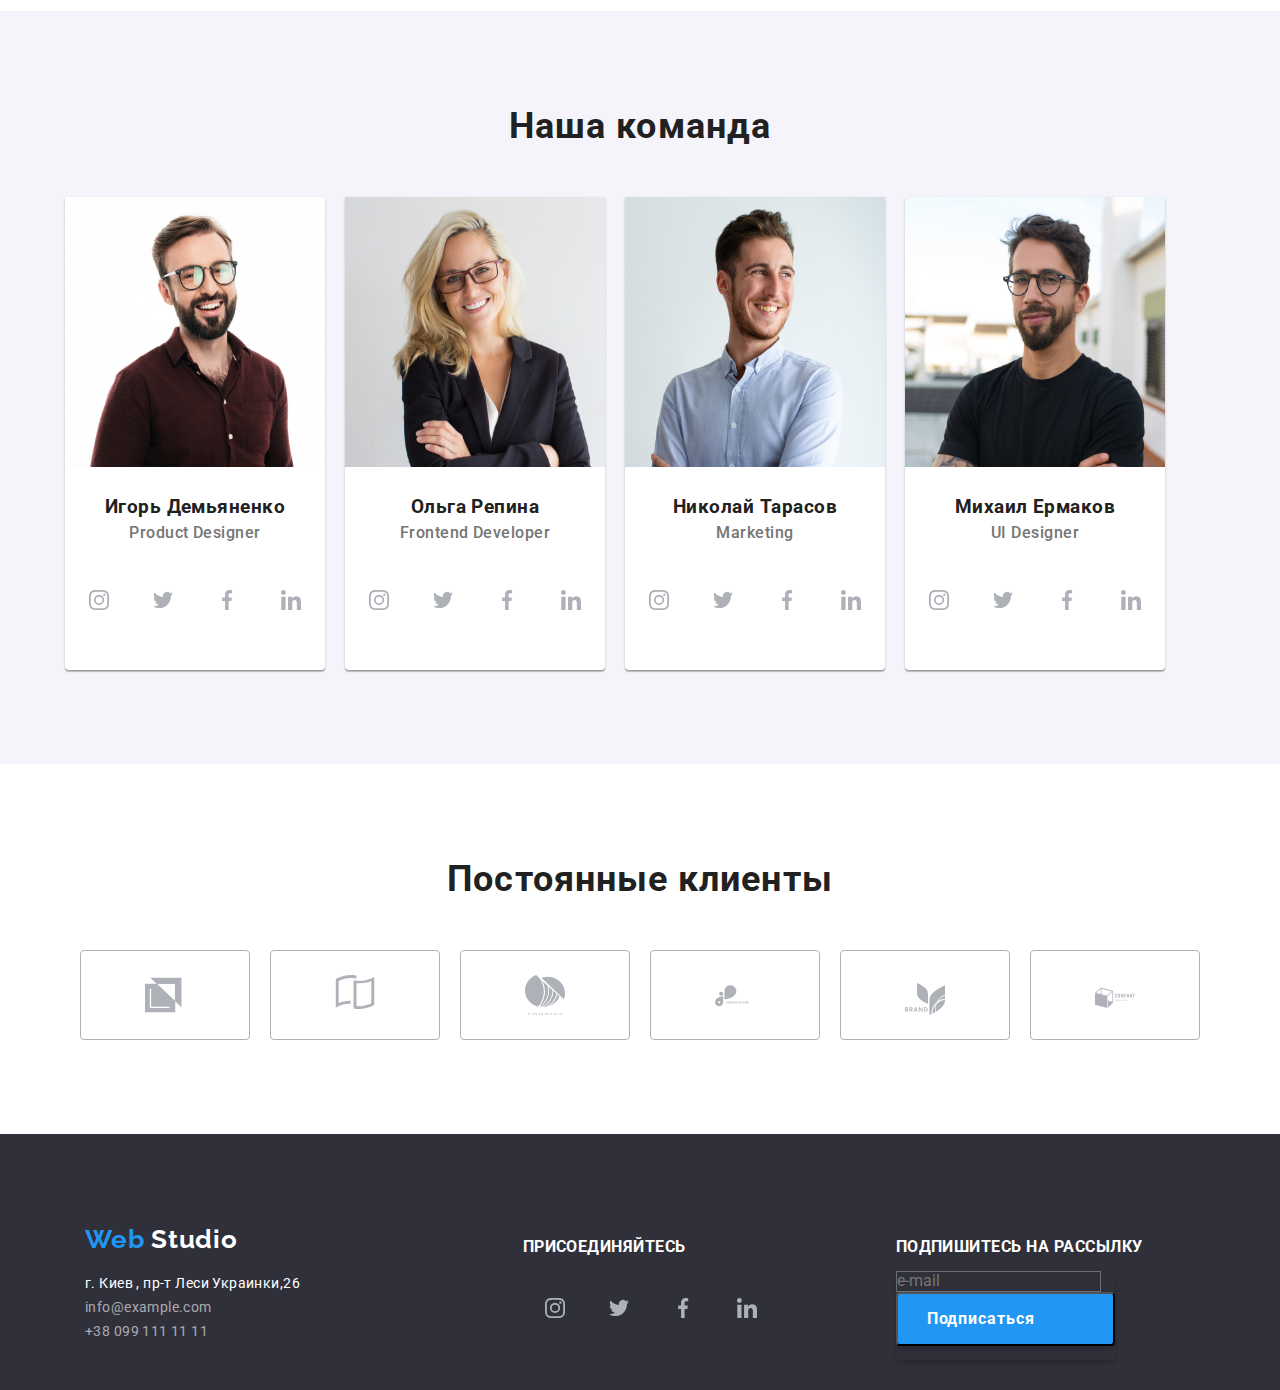
==== commit c9c52a3d: "add new image V2" ====
--- a/index.html
+++ b/index.html
@@ -144,7 +144,7 @@
 							<li class="we-do-item">
 								<div class="we-do-fig">
 									<figure>
-										<img src="./images/box1.png" alt="Зображення ноутбука" height="290" width="370" />
+										<img src="./images/wedo-img1.jpg" alt="Зображення ноутбука" height="290" width="370" />
 										<figcaption><span class="we-do-cap">Десктопные приложения</span></figcaption>
 									</figure>
 								</div>
@@ -152,7 +152,7 @@
 							<li class="we-do-item">
 								<div class="we-do-fig">
 									<figure>
-										<img src="./images/box2.png" alt="Зображення мобільного" height="290" width="370" />
+										<img src="./images/wedo-img2.jpg" alt="Зображення мобільного" height="290" width="370" />
 										<figcaption><span class="we-do-cap">Мобильные приложения</span></figcaption>
 									</figure>
 								</div>
@@ -160,7 +160,7 @@
 							<li class="we-do-item">
 								<div class="we-do-fig">
 									<figure>
-										<img src="./images/box3.png" alt="Зображення монітора" height="290" width="370" />
+										<img src="./images/wedo-img3.jpg" alt="Зображення сенсорного монітора" height="290" width="370" />
 										<figcaption><span class="we-do-cap">Дизайнерские решения</span></figcaption>
 									</figure>
 								</div>
@@ -176,10 +176,10 @@
 					<ul class="team-list list">
 						<li class="team-item">
 							<div class="card">
-								<img src="./images/img1.jpg" alt="Николай Кучеренко" />
+								<img src="./images/img11.jpg" alt="Игорь Демьяненко" height="270" width="260" />
 								<div class="team-card-info">
 									<div class="team-title">
-										<h3>Николай Кучеренко</h3>
+										<h3>Игорь Демьяненко</h3>
 									</div>
 									<p class="team-text" lang="en">Product Designer</p>
 									<div class="social">
@@ -225,10 +225,10 @@
 						</li>
 						<li class="team-item">
 							<div class="card">
-								<img src="./images/img2.jpg" alt="Ольга Иванова" />
+								<img src="./images/img22.jpg" alt="Ольга Репина" height="270" width="260"/>
 								<div class="team-card-info">
 									<div class="team-title">
-										<h3>Ольга Иванова</h3>
+										<h3>Ольга Репина</h3>
 									</div>
 									<p lang="en">Frontend Developer</p>
 									<div class="social">
@@ -274,10 +274,10 @@
 						</li>
 						<li class="team-item">
 							<div class="card">
-								<img src="./images/img3.jpg" alt="Андрей Шевченко" />
+								<img src="./images/img33.jpg" alt="Николай Тарасов" height="270" width="260"/>
 								<div class="team-card-info">
 									<div class="team-title">
-										<h3>Андрей Шевченко</h3>
+										<h3>Николай Тарасов</h3>
 									</div>
 									<p lang="en">Marketing</p>
 									<div class="social">
@@ -323,10 +323,10 @@
 						</li>
 						<li class="team-item">
 							<div class="card">
-								<img src="./images/img4.jpg" alt="Иван Николаев" />
+								<img src="./images/img44.jpg" alt="Михаил Ермаков" height="270" width="260"/>
 								<div class="team-card-info">
 									<div class="team-title">
-										<h3>Иван Николаев</h3>
+										<h3>Михаил Ермаков</h3>
 									</div>
 									<p lang="en">UI Designer</p>
 									<div class="social">
--- a/css/style.css
+++ b/css/style.css
@@ -365,9 +365,9 @@
 }
 
 .card {
-	width: 270px;
+	width: 260px;
 	background: var(--light-color);
-	box-shadow: 0px 2px 1px rgba(0, 0, 0, 0.2), 0px 1px 1px rgba(0, 0, 0, 0.14), 0px 1px 3px rgba(0, 0, 0, 0.12);
+	box-shadow: 0px 1px 3px rgba(0, 0, 0, 0.12), 0px 1px 1px rgba(0, 0, 0, 0.14), 0px 2px 1px rgba(0, 0, 0, 0.2);
 	border-radius: 0px 0px 4px 4px;
 	display: flex;
 	flex-wrap: wrap;
@@ -653,10 +653,12 @@
 	background: var(--light-color);
 	border: 1px solid #eeeeee;
 	box-sizing: border-box;
-	box-shadow: 1px 4px 6px rgba(0, 0, 0, 0.16), 0px 4px 4px rgba(0, 0, 0, 0.06), 0px 1px 1px rgba(0, 0, 0, 0.12);
-	border-radius: 0px 0px 4px 4px;
-	display: flex;
-	flex-wrap: wrap;
+	/* box-shadow: 1px 4px 6px rgba(0, 0, 0, 0.16), 0px 4px 4px rgba(0, 0, 0, 0.06), 0px 1px 1px rgba(0, 0, 0, 0.12); */
+	/* border-radius: 0px 0px 4px 4px; */
+	display: flex;
+	flex-wrap: wrap;
+	border: 1px solid #eeeeee;
+	box-sizing: border-box;
 }
 
 .gal-card-info {
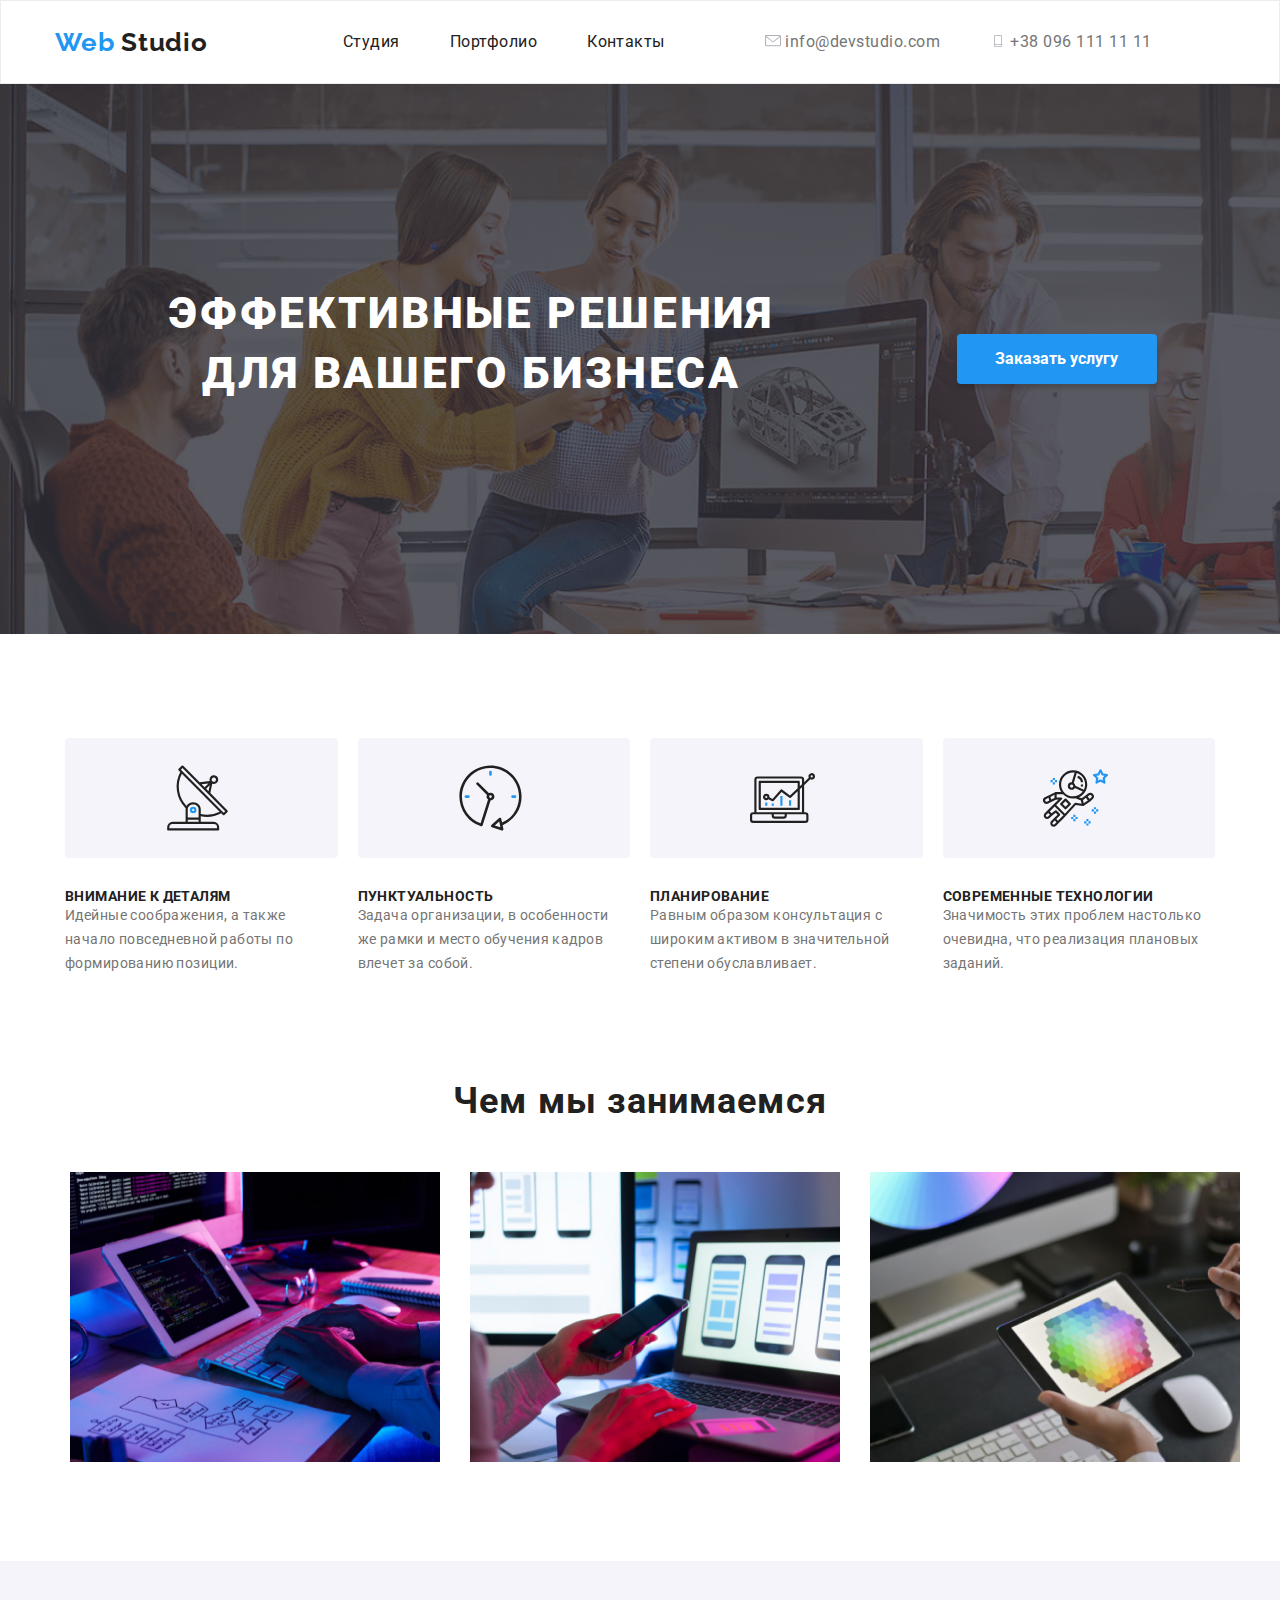
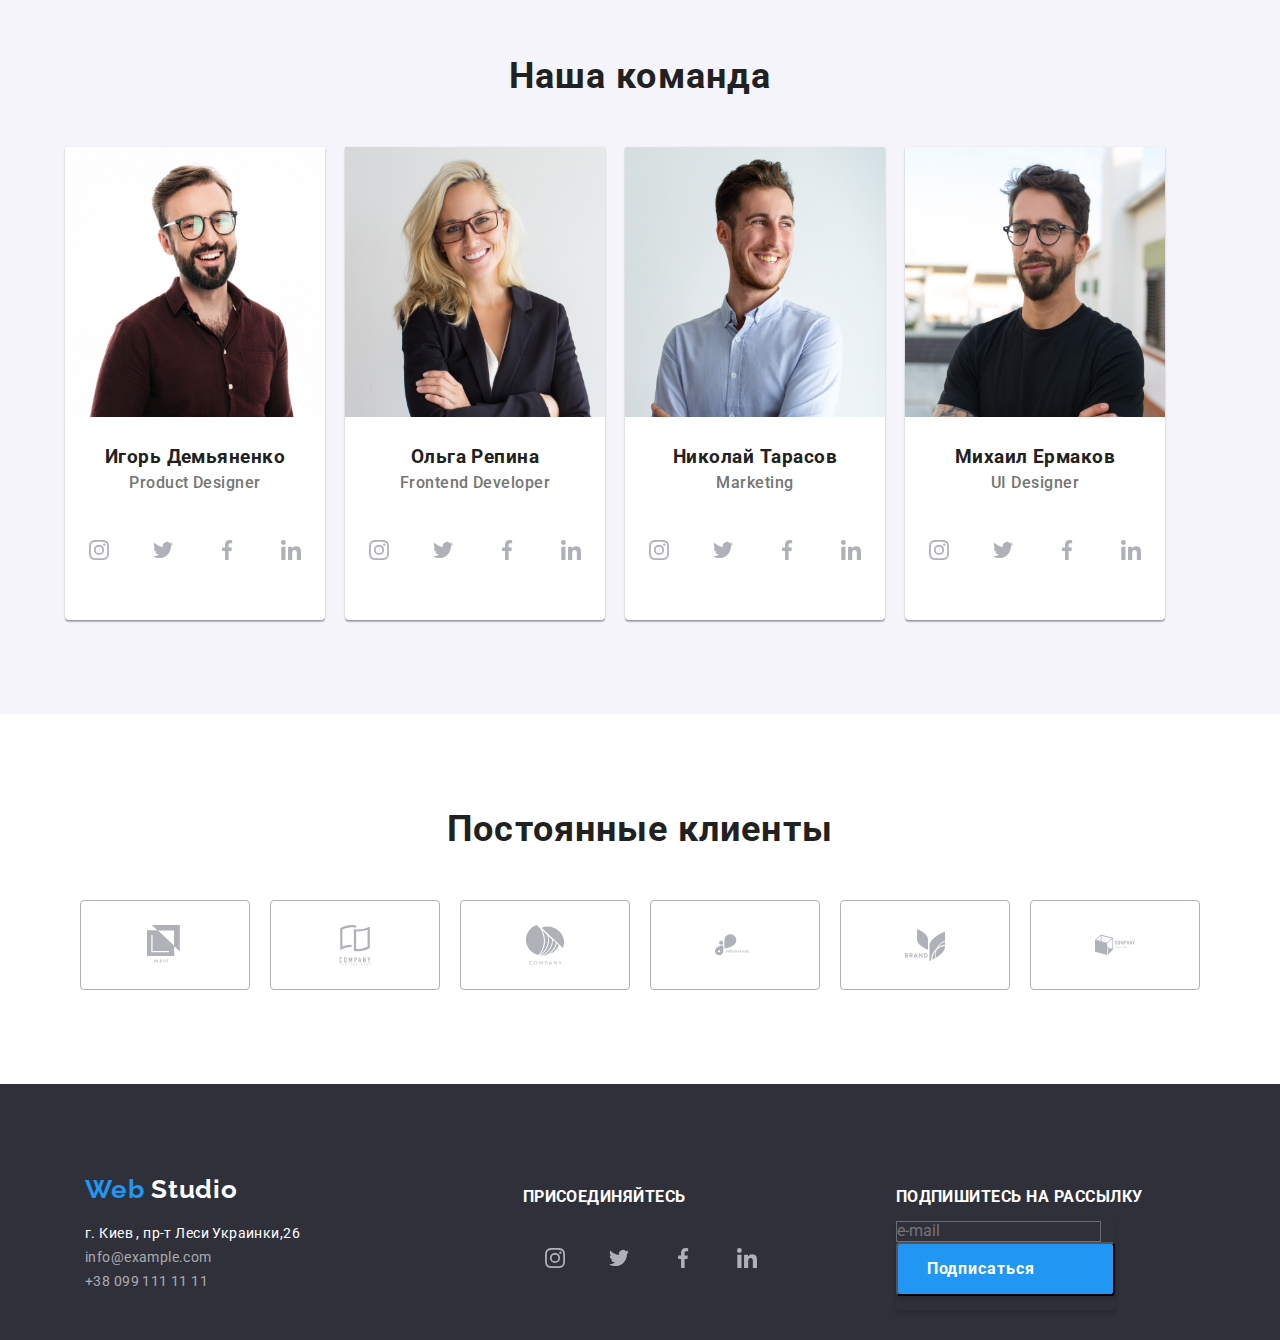
==== commit 9ac4544c: "validator ok" ====
--- a/index.html
+++ b/index.html
@@ -33,8 +33,8 @@
 					<ul class="link-contact list">
 						<li class="item">
 							<a href="mailto:info@devstudio.com" class="link">
-								<svg class="icon">
-									<use xlink:href="./images/sprite.svg#icon_mail" weight="16" height="12"></use>
+								<svg class="icon" width="16" height="12">
+									<use xlink:href="./images/sprite.svg#icon_mail" ></use>
 								  </svg>
 								
 								info@devstudio.com
@@ -42,8 +42,8 @@
 						</li>
 						<li class="item">
 							<a href="tel:+380961111111" class="link">
-								<svg class="icon">
-									<use xlink:href="./images/sprite.svg#icon_mobile" weight="10" height="16"></use>
+								<svg class="icon" width="10" height="16">
+									<use xlink:href="./images/sprite.svg#icon_mobile" ></use>
 								  </svg>
 			
 								+38 096 111 11 11
@@ -61,8 +61,6 @@
 					<!-- <div class="wrapper"> -->
 						<div class="hero-center"> 
 							<h1 class="hero-high-text">Эффективные решения для вашего бизнеса</h1>
-						</div>
-						
 							<button class="btn-hero">Заказать услугу</button>
 						</div>
 							<!-- </div> -->
@@ -75,7 +73,6 @@
 						<li class="benefits-item">
 							<div class="rectangle1">
 								<div class="rectangle1-img">
-									<!-- <img src="./images/attentiontodetail.svg" alt="Внимание к деталям" class="img" /> -->
 									<svg class="icon img">
 										<use xlink:href="./images/sprite.svg#attentiontodetail"></use>
 									  </svg>
@@ -89,7 +86,6 @@
 						<li class="benefits-item">
 							<div class="rectangle1">
 								<div class="rectangle1-img">
-									<!-- <img src="./images/punctuality.svg" alt="Пунктуальность" class="img" /> -->
 									<svg class="icon">
 										<use xlink:href="./images/sprite.svg#punctuality"></use>
 									  </svg>
@@ -103,7 +99,6 @@
 						<li class="benefits-item">
 							<div class="rectangle1">
 								<div class="rectangle1-img">
-									<!-- <img src="./images/planning.svg" alt="Планирование" class="img" /> -->
 									<svg class="icon">
 										<use xlink:href="./images/sprite.svg#planning"></use>
 									  </svg>
@@ -192,28 +187,28 @@
 													target="_blank"
 													rel="noopener noreferrer"
 												>
-												<svg class="icon social" weight="20" height="20">
+												<svg class="icon social" width="20" height="20">
 													<use xlink:href="./images/sprite.svg#icon_instagram"></use>
 												</svg>
 												</a>
 											</li>
 											<li class="team-card">
 												<a href="https://twitter.com/" class="social-link" aria-label="Twitter" target="_blank" rel="noopener noreferrer">
-													<svg class="icon social" weight="20" height="20">
+													<svg class="icon social" width="20" height="20">
 														<use xlink:href="./images/sprite.svg#icon_twitter"></use>
 													  </svg>
 												</a>
 											</li>
 											<li class="team-card">
 												<a href="https://facebook.com/" class="social-link" aria-label="Facebook" target="_blank" rel="noopener noreferrer">
-													<svg class="icon social" weight="20" height="20">
+													<svg class="icon social" width="20" height="20">
 														<use xlink:href="./images/sprite.svg#icon_facebook"></use>
 													  </svg>
 												</a>
 											</li>
 											<li class="team-card">
 												<a href="https://linkedin.com/" class="social-link" aria-label="Linkedin" target="_blank" rel="noopener noreferrer">
-													<svg class="icon social" weight="20" height="20">
+													<svg class="icon social" width="20" height="20">
 														<use xlink:href="./images/sprite.svg#icon_linkedin"></use>
 													  </svg>
 												</a>
@@ -241,28 +236,28 @@
 													target="_blank"
 													rel="noopener noreferrer"
 												>
-												<svg class="icon social" weight="20" height="20">
+												<svg class="icon social" width="20" height="20">
 													<use xlink:href="./images/sprite.svg#icon_instagram"></use>
 												</svg>
 												</a>
 											</li>
 											<li class="team-card">
 												<a href="https://twitter.com/" class="social-link" aria-label="Twitter" target="_blank" rel="noopener noreferrer">
-													<svg class="icon social" weight="20" height="20">
+													<svg class="icon social" width="20" height="20">
 														<use xlink:href="./images/sprite.svg#icon_twitter"></use>
 													  </svg>
 												</a>
 											</li>
 											<li class="team-card">
 												<a href="https://facebook.com/" class="social-link" aria-label="Facebook" target="_blank" rel="noopener noreferrer">
-													<svg class="icon social" weight="20" height="20">
+													<svg class="icon social" width="20" height="20">
 														<use xlink:href="./images/sprite.svg#icon_facebook"></use>
 													  </svg>
 												</a>
 											</li>
 											<li class="team-card">
 												<a href="https://linkedin.com/" class="social-link" aria-label="Linkedin" target="_blank" rel="noopener noreferrer">
-													<svg class="icon social" weight="20" height="20">
+													<svg class="icon social" width="20" height="20">
 														<use xlink:href="./images/sprite.svg#icon_linkedin"></use>
 													  </svg>
 												</a>
@@ -290,28 +285,28 @@
 													target="_blank"
 													rel="noopener noreferrer"
 												>
-												<svg class="icon social" weight="20" height="20">
+												<svg class="icon social" width="20" height="20">
 													<use xlink:href="./images/sprite.svg#icon_instagram"></use>
 												</svg>
 												</a>
 											</li>
 											<li class="team-card">
 												<a href="https://twitter.com/" class="social-link" aria-label="Twitter" target="_blank" rel="noopener noreferrer">
-													<svg class="icon social" weight="20" height="20">
+													<svg class="icon social" width="20" height="20">
 														<use xlink:href="./images/sprite.svg#icon_twitter"></use>
 													  </svg>
 												</a>
 											</li>
 											<li class="team-card">
 												<a href="https://facebook.com/" class="social-link" aria-label="Facebook" target="_blank" rel="noopener noreferrer">
-													<svg class="icon social" weight="20" height="20">
+													<svg class="icon social" width="20" height="20">
 														<use xlink:href="./images/sprite.svg#icon_facebook"></use>
 													  </svg>
 												</a>
 											</li>
 											<li class="team-card">
 												<a href="https://linkedin.com/" class="social-link" aria-label="Linkedin" target="_blank" rel="noopener noreferrer">
-													<svg class="icon social" weight="20" height="20">
+													<svg class="icon social" width="20" height="20">
 														<use xlink:href="./images/sprite.svg#icon_linkedin"></use>
 													  </svg>
 												</a>
@@ -339,28 +334,28 @@
 													target="_blank"
 													rel="noopener noreferrer"
 												>
-												<svg class="icon social" weight="20" height="20">
+												<svg class="icon social" width="20" height="20">
 													<use xlink:href="./images/sprite.svg#icon_instagram"></use>
 												</svg>
 												</a>
 											</li>
 											<li class="team-card">
 												<a href="https://twitter.com/" class="social-link" aria-label="Twitter" target="_blank" rel="noopener noreferrer">
-													<svg class="icon social" weight="20" height="20">
+													<svg class="icon social" width="20" height="20">
 														<use xlink:href="./images/sprite.svg#icon_twitter"></use>
 													  </svg>
 												</a>
 											</li>
 											<li class="team-card">
 												<a href="https://facebook.com/" class="social-link" aria-label="Facebook" target="_blank" rel="noopener noreferrer">
-													<svg class="icon social" weight="20" height="20">
+													<svg class="icon social" width="20" height="20">
 														<use xlink:href="./images/sprite.svg#icon_facebook"></use>
 													  </svg>
 												</a>
 											</li>
 											<li class="team-card">
 												<a href="https://linkedin.com/" class="social-link" aria-label="Linkedin" target="_blank" rel="noopener noreferrer">
-													<svg class="icon social" weight="20" height="20">
+													<svg class="icon social" width="20" height="20">
 														<use xlink:href="./images/sprite.svg#icon_linkedin"></use>
 													  </svg>
 												</a>
@@ -382,8 +377,8 @@
 							<li class="clients-card list">
 								<div class="clients-logo">
 									<a href="#" target="_blank" rel="noopener noreferrer" class="link-clients">
-										<svg class="icon-clients">
-											<use xlink:href="./images/sprite.svg#logo_1" wieght="44" height="50"></use>
+										<svg class="icon-clients" width="44" height="50">
+											<use xlink:href="./images/sprite.svg#logo_1"></use>
 										</svg>
 									</a>
 								</div>
@@ -391,8 +386,8 @@
 							<li class="clients-card list">
 								<div class="clients-logo">
 									<a href="#" target="_blank" rel="noopener noreferrer" class="link-clients">
-										<svg class="icon-clients">
-											<use xlink:href="./images/sprite.svg#logo_2" wieght="40" height="52"></use>
+										<svg class="icon-clients" width="44" height="50">
+											<use xlink:href="./images/sprite.svg#logo_2"></use>
 										</svg>
 									</a>
 								</div>
@@ -400,8 +395,8 @@
 							<li class="clients-card list">
 								<div class="clients-logo">
 									<a href="#" target="_blank" rel="noopener noreferrer" class="link-clients">
-										<svg class="icon-clients">
-											<use xlink:href="./images/sprite.svg#logo_3" wieght="42" height="42"></use>
+										<svg class="icon-clients" width="44" height="50">
+											<use xlink:href="./images/sprite.svg#logo_3"></use>
 										</svg>
 									</a>
 								</div>
@@ -409,8 +404,8 @@
 							<li class="clients-card list">
 								<div class="clients-logo">
 									<a href="#" target="_blank" rel="noopener noreferrer" class="link-clients">
-										<svg class="icon-clients">
-											<use xlink:href="./images/sprite.svg#logo_4" wieght="80" height="42"></use>
+										<svg class="icon-clients" width="44" height="50">
+											<use xlink:href="./images/sprite.svg#logo_4"></use>
 										</svg>
 									</a>
 								</div>
@@ -418,8 +413,8 @@
 							<li class="clients-card list">
 								<div class="clients-logo">
 									<a href="#" target="_blank" rel="noopener noreferrer" class="link-clients">
-										<svg class="icon-clients">
-											<use xlink:href="./images/sprite.svg#logo_5" wieght="60" height="48"></use>
+										<svg class="icon-clients" width="60" height="47">
+											<use xlink:href="./images/sprite.svg#logo_5" ></use>
 										</svg>
 									</a>
 								</div>
@@ -427,8 +422,8 @@
 							<li class="clients-card list">
 								<div class="clients-logo">
 									<a href="#" target="_blank" rel="noopener noreferrer" class="link-clients">
-										<svg class="icon-clients">
-											<use xlink:href="./images/sprite.svg#logo_6" wieght="88" height="46"></use>
+										<svg class="icon-clients" width="88" height="46">
+											<use xlink:href="./images/sprite.svg#logo_6"></use>
 										</svg>
 									</a>
 								</div>
@@ -470,28 +465,28 @@
 											target="_blank"
 											rel="noopener noreferrer"
 										>
-										<svg class="icon social" weight="20" height="20">
+										<svg class="icon social" width="20" height="20">
 											<use xlink:href="./images/sprite.svg#icon_instagram"></use>
 										</svg>
 										</a>
 									</li>
 									<li class="team-card">
 										<a href="https://twitter.com/" class="social-link" aria-label="Twitter" target="_blank" rel="noopener noreferrer">
-											<svg class="icon social" weight="20" height="20">
+											<svg class="icon social" width="20" height="20">
 												<use xlink:href="./images/sprite.svg#icon_twitter"></use>
 											  </svg>
 										</a>
 									</li>
 									<li class="team-card">
 										<a href="https://facebook.com/" class="social-link" aria-label="Facebook" target="_blank" rel="noopener noreferrer">
-											<svg class="icon social" weight="20" height="20">
+											<svg class="icon social" width="20" height="20">
 												<use xlink:href="./images/sprite.svg#icon_facebook"></use>
 											  </svg>
 										</a>
 									</li>
 									<li class="team-card">
 										<a href="https://linkedin.com/" class="social-link" aria-label="Linkedin" target="_blank" rel="noopener noreferrer">
-											<svg class="icon social" weight="20" height="20">
+											<svg class="icon social" width="20" height="20">
 												<use xlink:href="./images/sprite.svg#icon_linkedin"></use>
 											  </svg>
 										</a>
--- a/css/style.css
+++ b/css/style.css
@@ -161,6 +161,7 @@
 	background-image: linear-gradient(rgba(47, 48, 58, 0.8), rgba(47, 48, 58, 0.8)), url(../images/Header_img_opt.png);
 	max-width: 1600px;
 	display: flex;
+	flex-wrap: wrap;
 	align-items: center;
 	justify-content: center;
 	margin: 0 auto;
@@ -169,8 +170,9 @@
 .hero-center {
 	display: flex;
 	align-items: center;
-	align-items: center;
-	justify-content: center;
+	justify-content: center;
+	text-align: center;
+	margin: 0 auto;
 }
 
 .hero-high-text {
@@ -206,6 +208,7 @@
 	width: 200px;
 	padding: 10px;
 	justify-content: center;
+	align-items: center;
 }
 
 .btn-hero:hover,
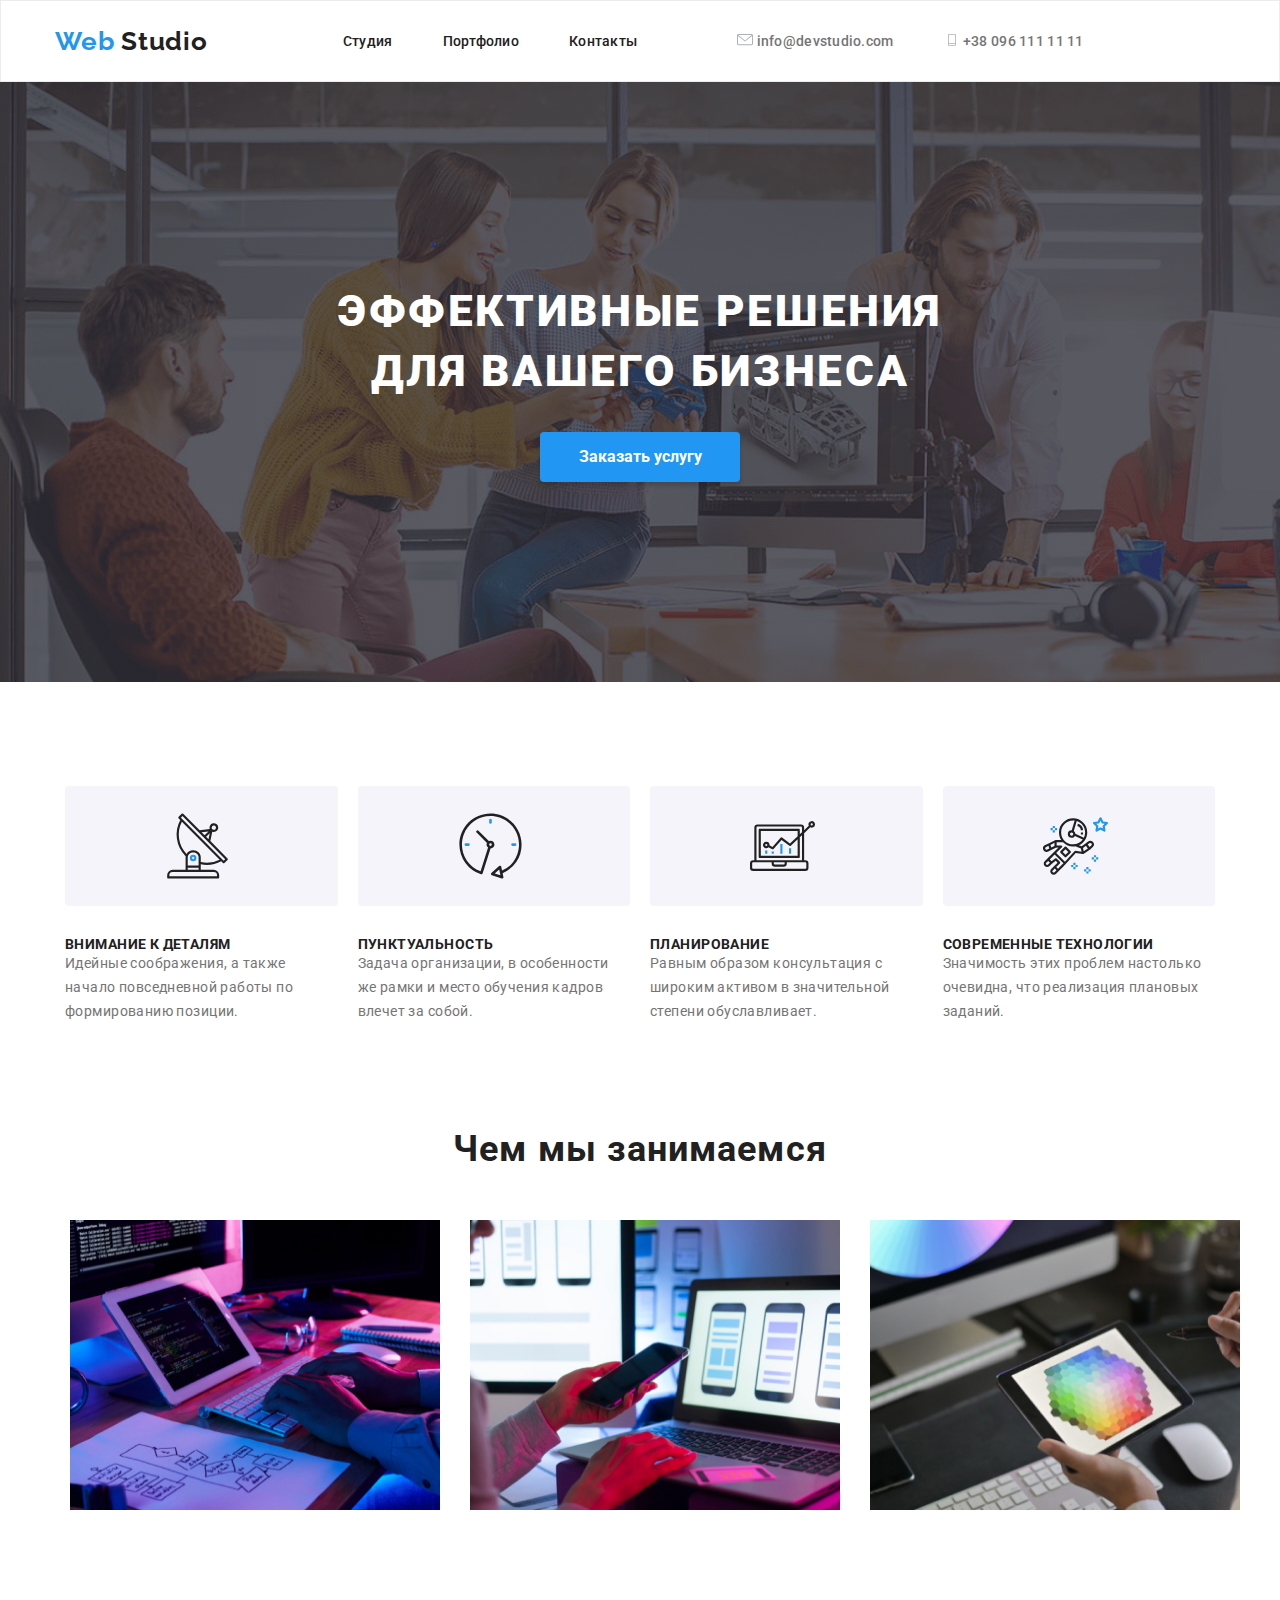
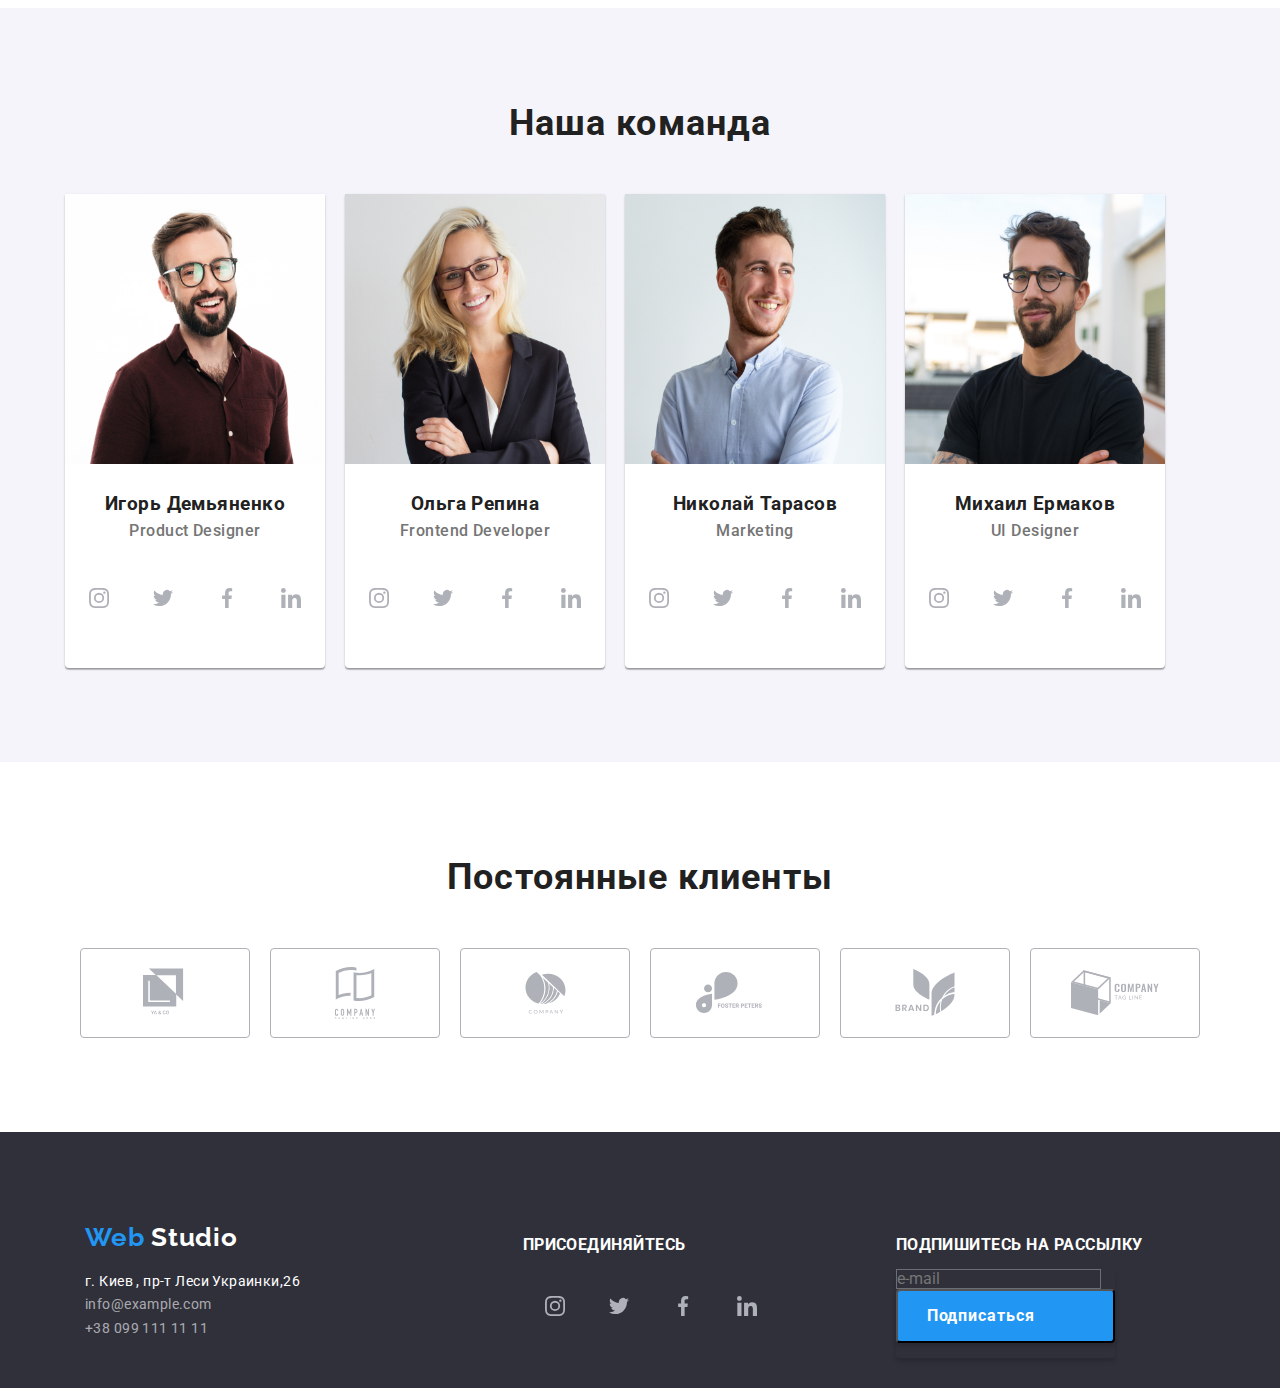
==== commit 5025e3ce: "Fix img size" ====
--- a/index.html
+++ b/index.html
@@ -34,18 +34,18 @@
 						<li class="item">
 							<a href="mailto:info@devstudio.com" class="link">
 								<svg class="icon" width="16" height="12">
-									<use xlink:href="./images/sprite.svg#icon_mail" ></use>
-								  </svg>
-								
+									<use xlink:href="./images/sprite.svg#icon_mail"></use>
+								</svg>
+
 								info@devstudio.com
 							</a>
 						</li>
 						<li class="item">
 							<a href="tel:+380961111111" class="link">
 								<svg class="icon" width="10" height="16">
-									<use xlink:href="./images/sprite.svg#icon_mobile" ></use>
-								  </svg>
-			
+									<use xlink:href="./images/sprite.svg#icon_mobile"></use>
+								</svg>
+
 								+38 096 111 11 11
 							</a>
 						</li>
@@ -59,11 +59,11 @@
 			<section class="hero flex" title="Order a service">
 				<div class="container">
 					<!-- <div class="wrapper"> -->
-						<div class="hero-center"> 
-							<h1 class="hero-high-text">Эффективные решения для вашего бизнеса</h1>
-							<button class="btn-hero">Заказать услугу</button>
-						</div>
-							<!-- </div> -->
+					<div class="hero-center">
+						<h1 class="hero-high-text">Эффективные решения для вашего бизнеса</h1>
+						<button class="btn-hero">Заказать услугу</button>
+					</div>
+					<!-- </div> -->
 				</div>
 			</section>
 			<!-- розділ benefits -->
@@ -75,7 +75,7 @@
 								<div class="rectangle1-img">
 									<svg class="icon img">
 										<use xlink:href="./images/sprite.svg#attentiontodetail"></use>
-									  </svg>
+									</svg>
 								</div>
 							</div>
 							<div class="rectangle1-txt">
@@ -88,7 +88,7 @@
 								<div class="rectangle1-img">
 									<svg class="icon">
 										<use xlink:href="./images/sprite.svg#punctuality"></use>
-									  </svg>
+									</svg>
 								</div>
 							</div>
 							<div class="rectangle1-txt">
@@ -101,7 +101,7 @@
 								<div class="rectangle1-img">
 									<svg class="icon">
 										<use xlink:href="./images/sprite.svg#planning"></use>
-									  </svg>
+									</svg>
 								</div>
 							</div>
 							<div class="rectangle1-txt">
@@ -179,38 +179,56 @@
 									<p class="team-text" lang="en">Product Designer</p>
 									<div class="social">
 										<ul class="team-list list">
-											<li class="team-card ">
-												<a 
+											<li class="team-card">
+												<a
 													href="https://instagram.com/"
 													class="social-link"
 													aria-label="Instagram"
 													target="_blank"
 													rel="noopener noreferrer"
 												>
-												<svg class="icon social" width="20" height="20">
-													<use xlink:href="./images/sprite.svg#icon_instagram"></use>
-												</svg>
-												</a>
-											</li>
-											<li class="team-card">
-												<a href="https://twitter.com/" class="social-link" aria-label="Twitter" target="_blank" rel="noopener noreferrer">
+													<svg class="icon social" width="20" height="20">
+														<use xlink:href="./images/sprite.svg#icon_instagram"></use>
+													</svg>
+												</a>
+											</li>
+											<li class="team-card">
+												<a
+													href="https://twitter.com/"
+													class="social-link"
+													aria-label="Twitter"
+													target="_blank"
+													rel="noopener noreferrer"
+												>
 													<svg class="icon social" width="20" height="20">
 														<use xlink:href="./images/sprite.svg#icon_twitter"></use>
-													  </svg>
-												</a>
-											</li>
-											<li class="team-card">
-												<a href="https://facebook.com/" class="social-link" aria-label="Facebook" target="_blank" rel="noopener noreferrer">
+													</svg>
+												</a>
+											</li>
+											<li class="team-card">
+												<a
+													href="https://facebook.com/"
+													class="social-link"
+													aria-label="Facebook"
+													target="_blank"
+													rel="noopener noreferrer"
+												>
 													<svg class="icon social" width="20" height="20">
 														<use xlink:href="./images/sprite.svg#icon_facebook"></use>
-													  </svg>
-												</a>
-											</li>
-											<li class="team-card">
-												<a href="https://linkedin.com/" class="social-link" aria-label="Linkedin" target="_blank" rel="noopener noreferrer">
+													</svg>
+												</a>
+											</li>
+											<li class="team-card">
+												<a
+													href="https://linkedin.com/"
+													class="social-link"
+													aria-label="Linkedin"
+													target="_blank"
+													rel="noopener noreferrer"
+												>
 													<svg class="icon social" width="20" height="20">
 														<use xlink:href="./images/sprite.svg#icon_linkedin"></use>
-													  </svg>
+													</svg>
 												</a>
 											</li>
 										</ul>
@@ -220,7 +238,7 @@
 						</li>
 						<li class="team-item">
 							<div class="card">
-								<img src="./images/img22.jpg" alt="Ольга Репина" height="270" width="260"/>
+								<img src="./images/img22.jpg" alt="Ольга Репина" height="270" width="260" />
 								<div class="team-card-info">
 									<div class="team-title">
 										<h3>Ольга Репина</h3>
@@ -228,38 +246,56 @@
 									<p lang="en">Frontend Developer</p>
 									<div class="social">
 										<ul class="team-list list">
-											<li class="team-card ">
-												<a 
+											<li class="team-card">
+												<a
 													href="https://instagram.com/"
 													class="social-link"
 													aria-label="Instagram"
 													target="_blank"
 													rel="noopener noreferrer"
 												>
-												<svg class="icon social" width="20" height="20">
-													<use xlink:href="./images/sprite.svg#icon_instagram"></use>
-												</svg>
-												</a>
-											</li>
-											<li class="team-card">
-												<a href="https://twitter.com/" class="social-link" aria-label="Twitter" target="_blank" rel="noopener noreferrer">
+													<svg class="icon social" width="20" height="20">
+														<use xlink:href="./images/sprite.svg#icon_instagram"></use>
+													</svg>
+												</a>
+											</li>
+											<li class="team-card">
+												<a
+													href="https://twitter.com/"
+													class="social-link"
+													aria-label="Twitter"
+													target="_blank"
+													rel="noopener noreferrer"
+												>
 													<svg class="icon social" width="20" height="20">
 														<use xlink:href="./images/sprite.svg#icon_twitter"></use>
-													  </svg>
-												</a>
-											</li>
-											<li class="team-card">
-												<a href="https://facebook.com/" class="social-link" aria-label="Facebook" target="_blank" rel="noopener noreferrer">
+													</svg>
+												</a>
+											</li>
+											<li class="team-card">
+												<a
+													href="https://facebook.com/"
+													class="social-link"
+													aria-label="Facebook"
+													target="_blank"
+													rel="noopener noreferrer"
+												>
 													<svg class="icon social" width="20" height="20">
 														<use xlink:href="./images/sprite.svg#icon_facebook"></use>
-													  </svg>
-												</a>
-											</li>
-											<li class="team-card">
-												<a href="https://linkedin.com/" class="social-link" aria-label="Linkedin" target="_blank" rel="noopener noreferrer">
+													</svg>
+												</a>
+											</li>
+											<li class="team-card">
+												<a
+													href="https://linkedin.com/"
+													class="social-link"
+													aria-label="Linkedin"
+													target="_blank"
+													rel="noopener noreferrer"
+												>
 													<svg class="icon social" width="20" height="20">
 														<use xlink:href="./images/sprite.svg#icon_linkedin"></use>
-													  </svg>
+													</svg>
 												</a>
 											</li>
 										</ul>
@@ -269,7 +305,7 @@
 						</li>
 						<li class="team-item">
 							<div class="card">
-								<img src="./images/img33.jpg" alt="Николай Тарасов" height="270" width="260"/>
+								<img src="./images/img33.jpg" alt="Николай Тарасов" height="270" width="260" />
 								<div class="team-card-info">
 									<div class="team-title">
 										<h3>Николай Тарасов</h3>
@@ -277,38 +313,56 @@
 									<p lang="en">Marketing</p>
 									<div class="social">
 										<ul class="team-list list">
-											<li class="team-card ">
-												<a 
+											<li class="team-card">
+												<a
 													href="https://instagram.com/"
 													class="social-link"
 													aria-label="Instagram"
 													target="_blank"
 													rel="noopener noreferrer"
 												>
-												<svg class="icon social" width="20" height="20">
-													<use xlink:href="./images/sprite.svg#icon_instagram"></use>
-												</svg>
-												</a>
-											</li>
-											<li class="team-card">
-												<a href="https://twitter.com/" class="social-link" aria-label="Twitter" target="_blank" rel="noopener noreferrer">
+													<svg class="icon social" width="20" height="20">
+														<use xlink:href="./images/sprite.svg#icon_instagram"></use>
+													</svg>
+												</a>
+											</li>
+											<li class="team-card">
+												<a
+													href="https://twitter.com/"
+													class="social-link"
+													aria-label="Twitter"
+													target="_blank"
+													rel="noopener noreferrer"
+												>
 													<svg class="icon social" width="20" height="20">
 														<use xlink:href="./images/sprite.svg#icon_twitter"></use>
-													  </svg>
-												</a>
-											</li>
-											<li class="team-card">
-												<a href="https://facebook.com/" class="social-link" aria-label="Facebook" target="_blank" rel="noopener noreferrer">
+													</svg>
+												</a>
+											</li>
+											<li class="team-card">
+												<a
+													href="https://facebook.com/"
+													class="social-link"
+													aria-label="Facebook"
+													target="_blank"
+													rel="noopener noreferrer"
+												>
 													<svg class="icon social" width="20" height="20">
 														<use xlink:href="./images/sprite.svg#icon_facebook"></use>
-													  </svg>
-												</a>
-											</li>
-											<li class="team-card">
-												<a href="https://linkedin.com/" class="social-link" aria-label="Linkedin" target="_blank" rel="noopener noreferrer">
+													</svg>
+												</a>
+											</li>
+											<li class="team-card">
+												<a
+													href="https://linkedin.com/"
+													class="social-link"
+													aria-label="Linkedin"
+													target="_blank"
+													rel="noopener noreferrer"
+												>
 													<svg class="icon social" width="20" height="20">
 														<use xlink:href="./images/sprite.svg#icon_linkedin"></use>
-													  </svg>
+													</svg>
 												</a>
 											</li>
 										</ul>
@@ -318,7 +372,7 @@
 						</li>
 						<li class="team-item">
 							<div class="card">
-								<img src="./images/img44.jpg" alt="Михаил Ермаков" height="270" width="260"/>
+								<img src="./images/img44.jpg" alt="Михаил Ермаков" height="270" width="260" />
 								<div class="team-card-info">
 									<div class="team-title">
 										<h3>Михаил Ермаков</h3>
@@ -326,38 +380,56 @@
 									<p lang="en">UI Designer</p>
 									<div class="social">
 										<ul class="team-list list">
-											<li class="team-card ">
-												<a 
+											<li class="team-card">
+												<a
 													href="https://instagram.com/"
 													class="social-link"
 													aria-label="Instagram"
 													target="_blank"
 													rel="noopener noreferrer"
 												>
-												<svg class="icon social" width="20" height="20">
-													<use xlink:href="./images/sprite.svg#icon_instagram"></use>
-												</svg>
-												</a>
-											</li>
-											<li class="team-card">
-												<a href="https://twitter.com/" class="social-link" aria-label="Twitter" target="_blank" rel="noopener noreferrer">
+													<svg class="icon social" width="20" height="20">
+														<use xlink:href="./images/sprite.svg#icon_instagram"></use>
+													</svg>
+												</a>
+											</li>
+											<li class="team-card">
+												<a
+													href="https://twitter.com/"
+													class="social-link"
+													aria-label="Twitter"
+													target="_blank"
+													rel="noopener noreferrer"
+												>
 													<svg class="icon social" width="20" height="20">
 														<use xlink:href="./images/sprite.svg#icon_twitter"></use>
-													  </svg>
-												</a>
-											</li>
-											<li class="team-card">
-												<a href="https://facebook.com/" class="social-link" aria-label="Facebook" target="_blank" rel="noopener noreferrer">
+													</svg>
+												</a>
+											</li>
+											<li class="team-card">
+												<a
+													href="https://facebook.com/"
+													class="social-link"
+													aria-label="Facebook"
+													target="_blank"
+													rel="noopener noreferrer"
+												>
 													<svg class="icon social" width="20" height="20">
 														<use xlink:href="./images/sprite.svg#icon_facebook"></use>
-													  </svg>
-												</a>
-											</li>
-											<li class="team-card">
-												<a href="https://linkedin.com/" class="social-link" aria-label="Linkedin" target="_blank" rel="noopener noreferrer">
+													</svg>
+												</a>
+											</li>
+											<li class="team-card">
+												<a
+													href="https://linkedin.com/"
+													class="social-link"
+													aria-label="Linkedin"
+													target="_blank"
+													rel="noopener noreferrer"
+												>
 													<svg class="icon social" width="20" height="20">
 														<use xlink:href="./images/sprite.svg#icon_linkedin"></use>
-													  </svg>
+													</svg>
 												</a>
 											</li>
 										</ul>
@@ -386,7 +458,7 @@
 							<li class="clients-card list">
 								<div class="clients-logo">
 									<a href="#" target="_blank" rel="noopener noreferrer" class="link-clients">
-										<svg class="icon-clients" width="44" height="50">
+										<svg class="icon-clients" width="40" height="52">
 											<use xlink:href="./images/sprite.svg#logo_2"></use>
 										</svg>
 									</a>
@@ -395,7 +467,7 @@
 							<li class="clients-card list">
 								<div class="clients-logo">
 									<a href="#" target="_blank" rel="noopener noreferrer" class="link-clients">
-										<svg class="icon-clients" width="44" height="50">
+										<svg class="icon-clients" width="41" height="42">
 											<use xlink:href="./images/sprite.svg#logo_3"></use>
 										</svg>
 									</a>
@@ -404,7 +476,7 @@
 							<li class="clients-card list">
 								<div class="clients-logo">
 									<a href="#" target="_blank" rel="noopener noreferrer" class="link-clients">
-										<svg class="icon-clients" width="44" height="50">
+										<svg class="icon-clients" width="80" height="42">
 											<use xlink:href="./images/sprite.svg#logo_4"></use>
 										</svg>
 									</a>
@@ -414,7 +486,7 @@
 								<div class="clients-logo">
 									<a href="#" target="_blank" rel="noopener noreferrer" class="link-clients">
 										<svg class="icon-clients" width="60" height="47">
-											<use xlink:href="./images/sprite.svg#logo_5" ></use>
+											<use xlink:href="./images/sprite.svg#logo_5"></use>
 										</svg>
 									</a>
 								</div>
@@ -457,38 +529,56 @@
 							<h4>Присоединяйтесь</h4>
 							<div class="social">
 								<ul class="team-list list">
-									<li class="team-card ">
-										<a 
+									<li class="team-card">
+										<a
 											href="https://instagram.com/"
 											class="social-link"
 											aria-label="Instagram"
 											target="_blank"
 											rel="noopener noreferrer"
 										>
-										<svg class="icon social" width="20" height="20">
-											<use xlink:href="./images/sprite.svg#icon_instagram"></use>
-										</svg>
+											<svg class="icon social" width="20" height="20">
+												<use xlink:href="./images/sprite.svg#icon_instagram"></use>
+											</svg>
 										</a>
 									</li>
 									<li class="team-card">
-										<a href="https://twitter.com/" class="social-link" aria-label="Twitter" target="_blank" rel="noopener noreferrer">
+										<a
+											href="https://twitter.com/"
+											class="social-link"
+											aria-label="Twitter"
+											target="_blank"
+											rel="noopener noreferrer"
+										>
 											<svg class="icon social" width="20" height="20">
 												<use xlink:href="./images/sprite.svg#icon_twitter"></use>
-											  </svg>
+											</svg>
 										</a>
 									</li>
 									<li class="team-card">
-										<a href="https://facebook.com/" class="social-link" aria-label="Facebook" target="_blank" rel="noopener noreferrer">
+										<a
+											href="https://facebook.com/"
+											class="social-link"
+											aria-label="Facebook"
+											target="_blank"
+											rel="noopener noreferrer"
+										>
 											<svg class="icon social" width="20" height="20">
 												<use xlink:href="./images/sprite.svg#icon_facebook"></use>
-											  </svg>
+											</svg>
 										</a>
 									</li>
 									<li class="team-card">
-										<a href="https://linkedin.com/" class="social-link" aria-label="Linkedin" target="_blank" rel="noopener noreferrer">
+										<a
+											href="https://linkedin.com/"
+											class="social-link"
+											aria-label="Linkedin"
+											target="_blank"
+											rel="noopener noreferrer"
+										>
 											<svg class="icon social" width="20" height="20">
 												<use xlink:href="./images/sprite.svg#icon_linkedin"></use>
-											  </svg>
+											</svg>
 										</a>
 									</li>
 								</ul>
--- a/css/style.css
+++ b/css/style.css
@@ -113,6 +113,9 @@
 	margin-left: 50px;
 	padding-top: 32px;
 	padding-bottom: 32px;
+	font-size: 14px;
+	font-weight: 500;
+	letter-spacing: 0.02em;
 }
 
 .link-contact {
@@ -121,6 +124,9 @@
 	padding-top: 32px;
 	padding-bottom: 32px;
 	flex-direction: row;
+	font-size: 14px;
+	font-weight: 500;
+	letter-spacing: 0.02em;
 }
 
 .icon {
@@ -168,9 +174,9 @@
 }
 
 .hero-center {
-	display: flex;
-	align-items: center;
-	justify-content: center;
+	/* display: flex;
+	align-items: center;
+	justify-content: center; */
 	text-align: center;
 	margin: 0 auto;
 }
@@ -481,8 +487,8 @@
 
 .clients-logo svg {
 	display: flex;
-	width: 40px;
-	height: 40px;
+	/* width: 40px;
+	height: 40px; */
 	justify-content: center;
 }
 
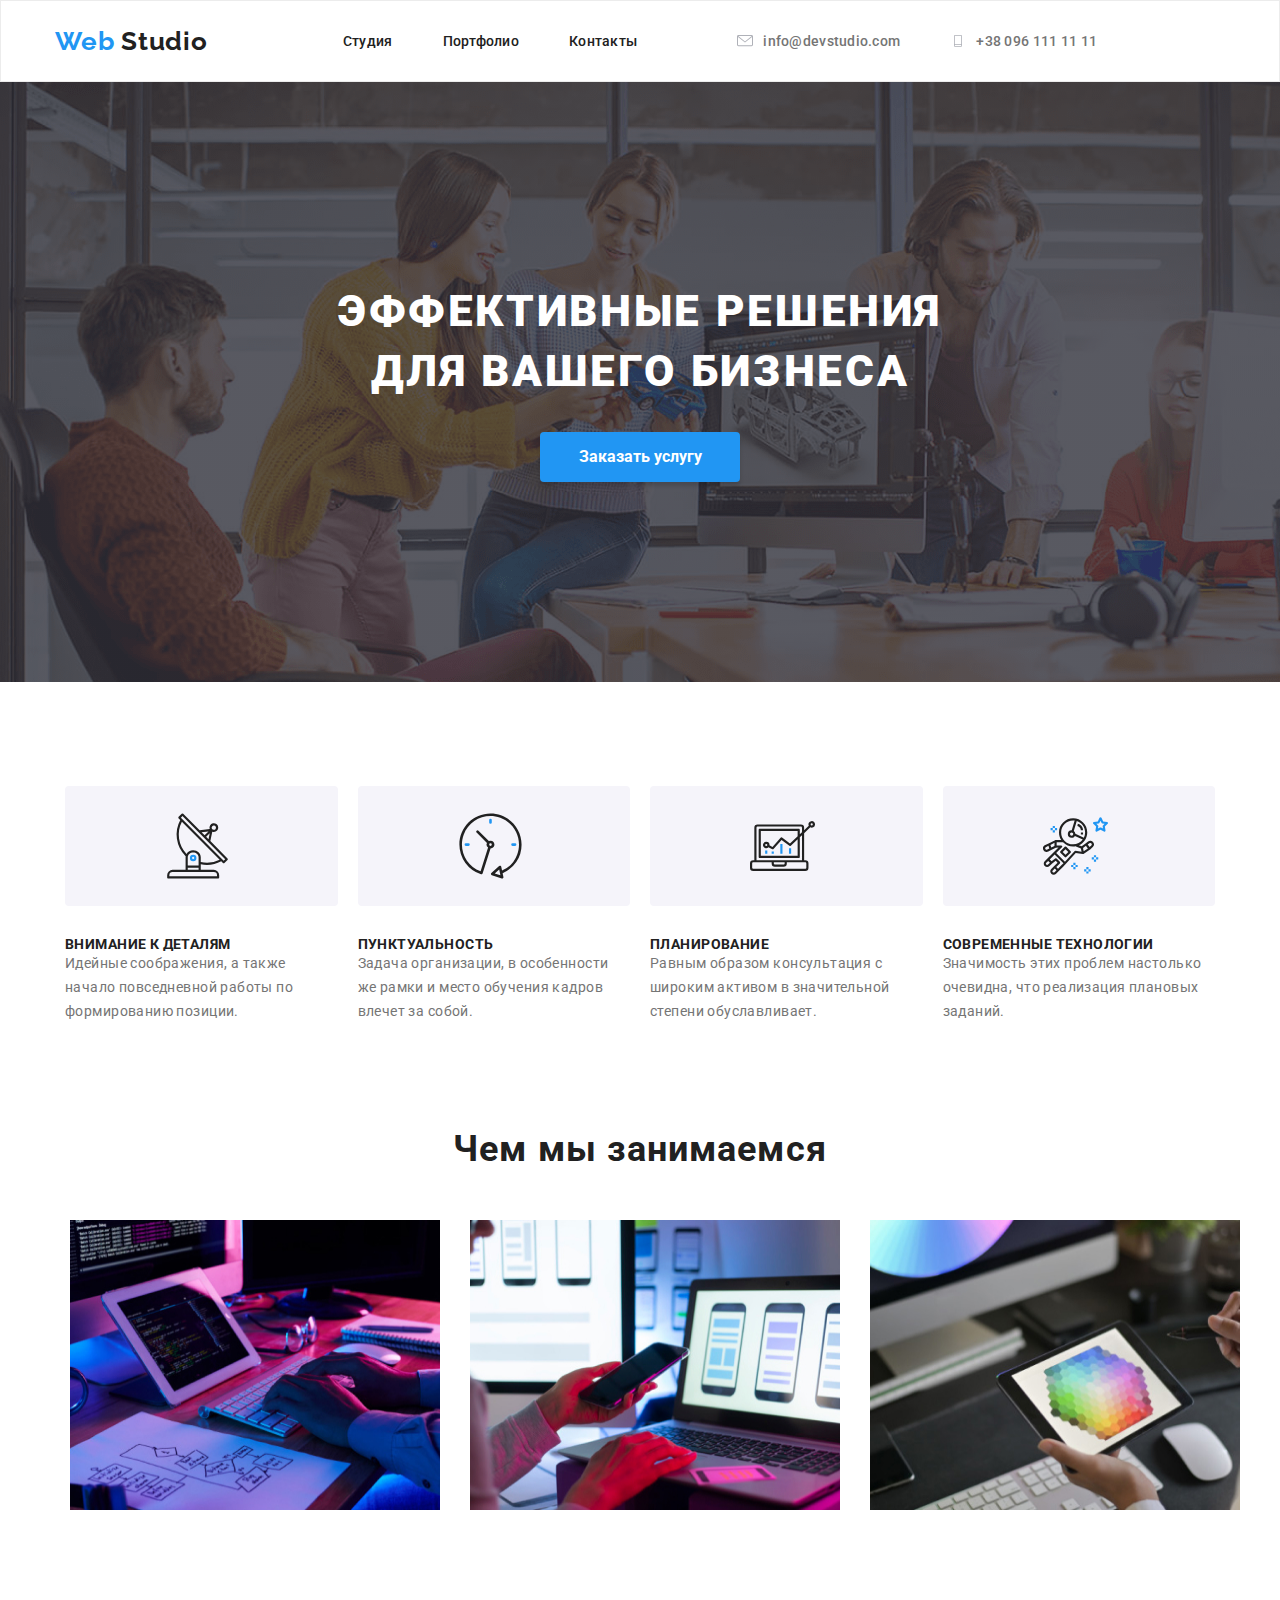
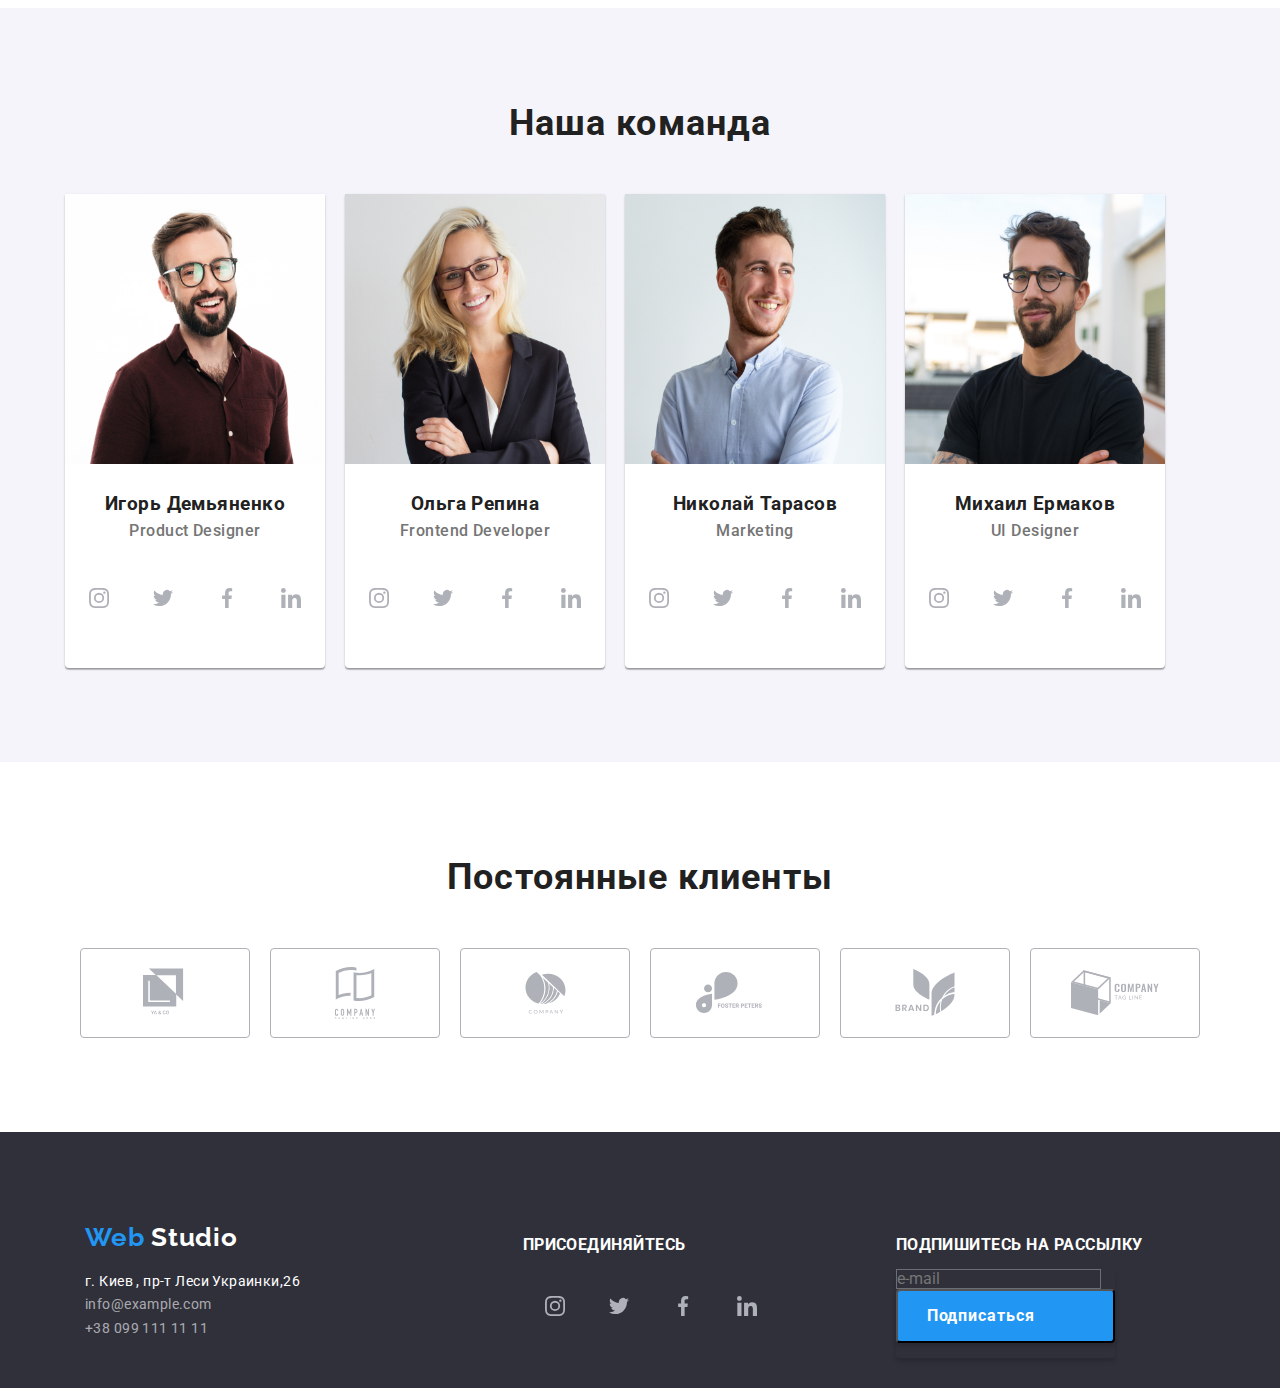
==== commit 5b1eab13: "upd linc-contact" ====
--- a/index.html
+++ b/index.html
@@ -33,20 +33,24 @@
 					<ul class="link-contact list">
 						<li class="item">
 							<a href="mailto:info@devstudio.com" class="link">
-								<svg class="icon" width="16" height="12">
-									<use xlink:href="./images/sprite.svg#icon_mail"></use>
-								</svg>
+								<span class="link-item">
+									<svg class="icon" width="16" height="12">
+										<use xlink:href="./images/sprite.svg#icon_mail"></use>
+									</svg>
+								</span>
 
-								info@devstudio.com
+								<span>info@devstudio.com</span>
 							</a>
 						</li>
 						<li class="item">
 							<a href="tel:+380961111111" class="link">
-								<svg class="icon" width="10" height="16">
-									<use xlink:href="./images/sprite.svg#icon_mobile"></use>
-								</svg>
+								<span class="link-item">
+									<svg class="icon" width="10" height="16">
+										<use xlink:href="./images/sprite.svg#icon_mobile"></use>
+									</svg>
+								</span>
 
-								+38 096 111 11 11
+								<span>+38 096 111 11 11</span>
 							</a>
 						</li>
 					</ul>
--- a/css/style.css
+++ b/css/style.css
@@ -127,6 +127,16 @@
 	font-size: 14px;
 	font-weight: 500;
 	letter-spacing: 0.02em;
+}
+
+.link-contact .link {
+	display: flex;
+}
+
+.link-item {
+	display: flex;
+	align-items: center;
+	margin-right: 10px;
 }
 
 .icon {
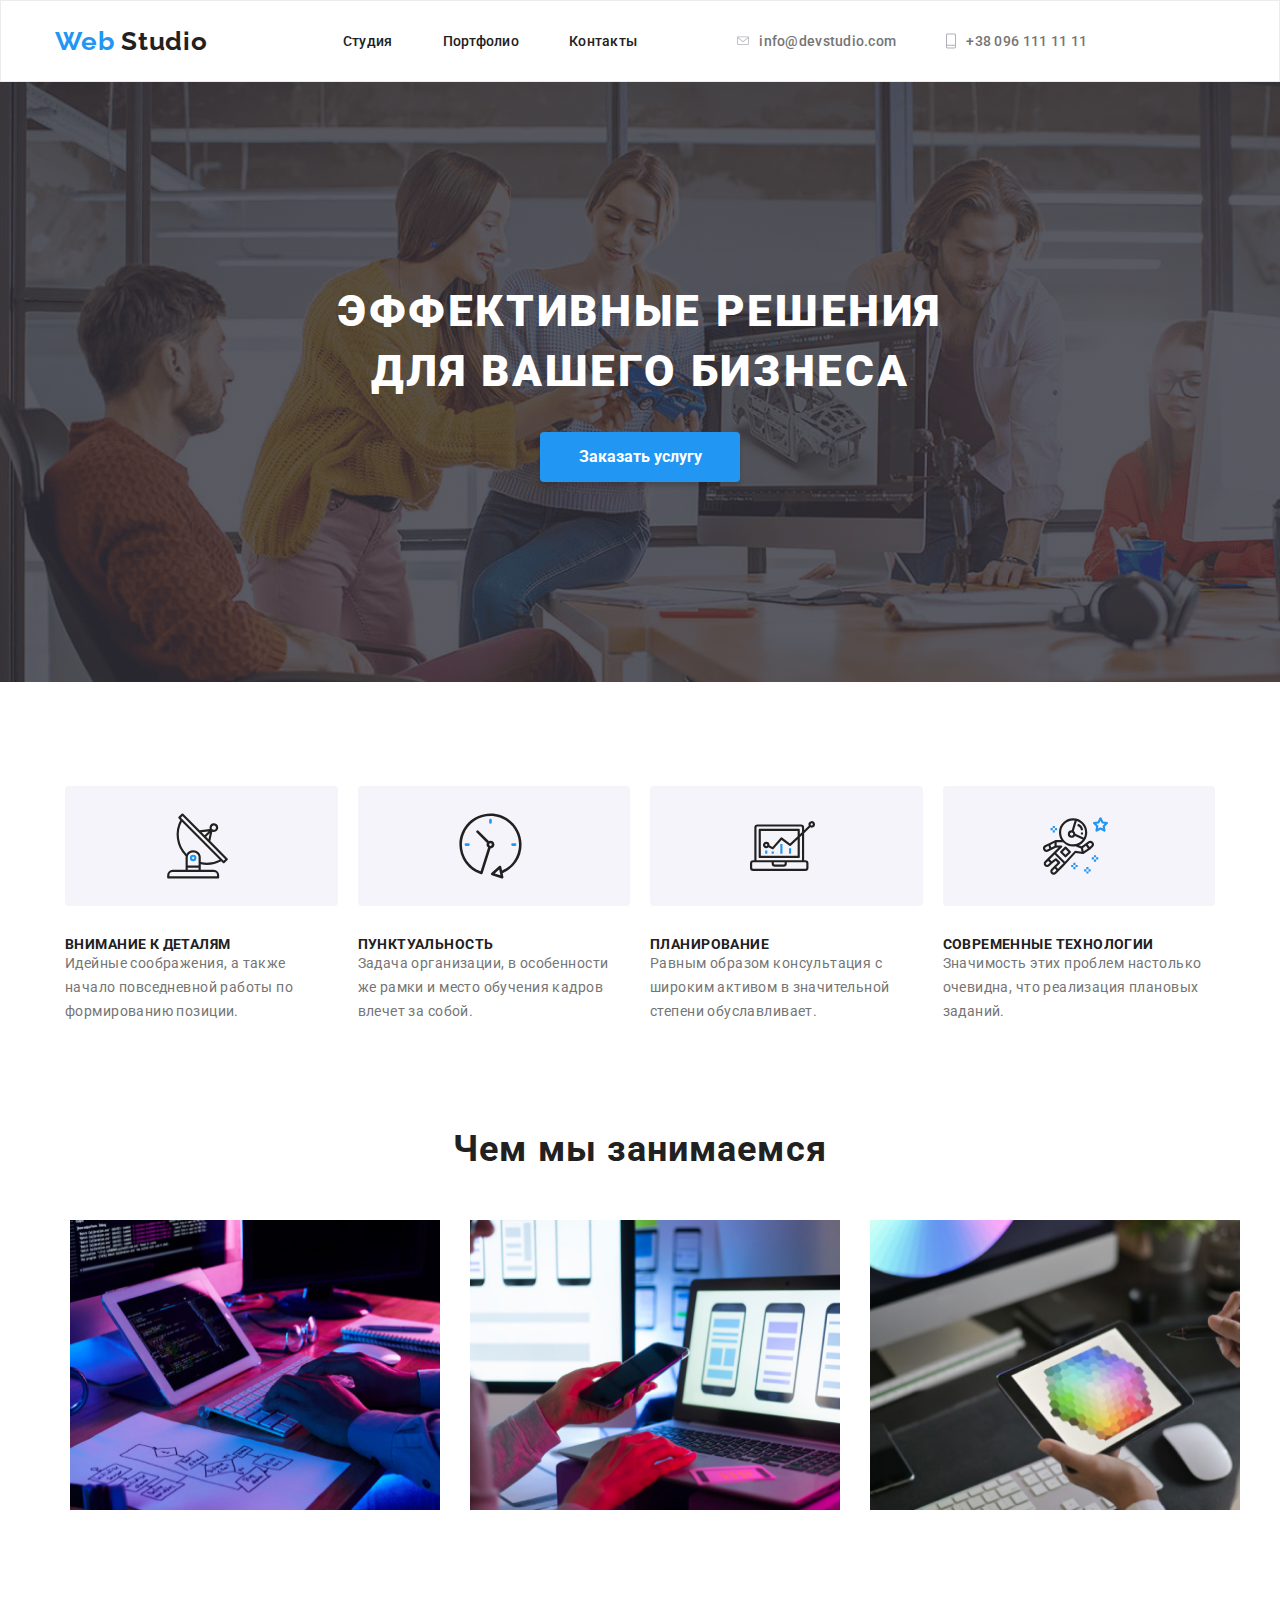
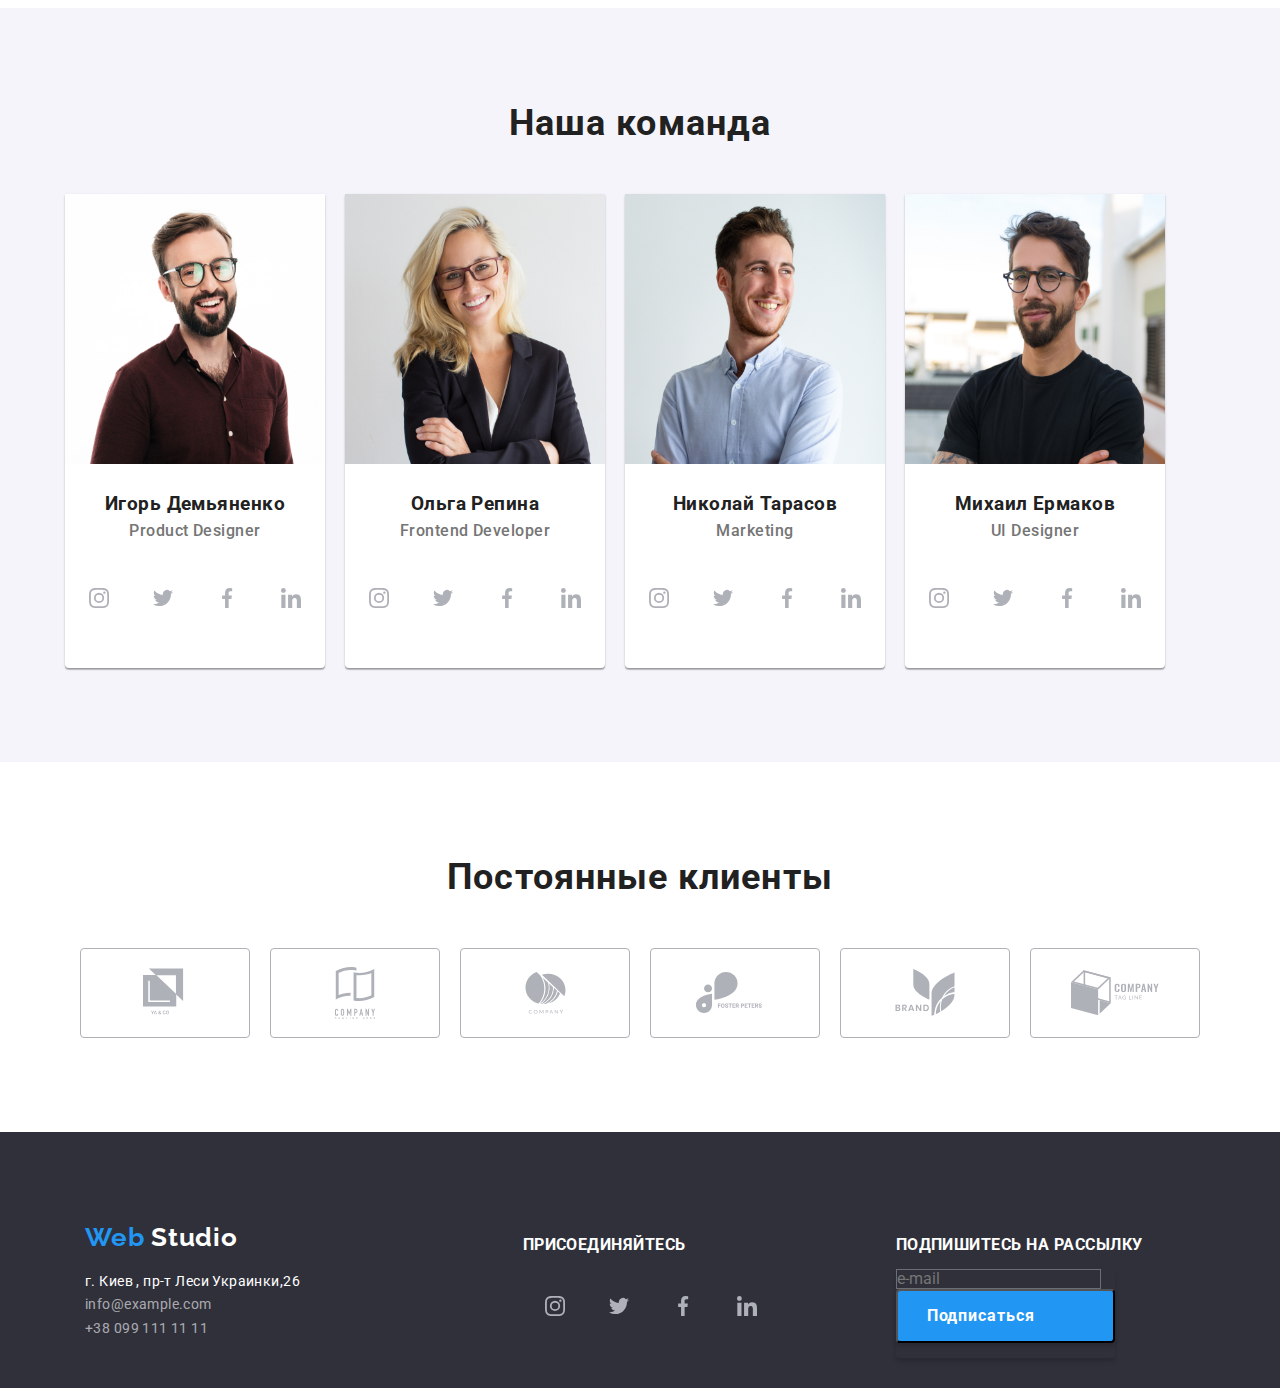
==== commit 4fad39b8: "fix size icon link-contact" ====
--- a/index.html
+++ b/index.html
@@ -34,7 +34,7 @@
 						<li class="item">
 							<a href="mailto:info@devstudio.com" class="link">
 								<span class="link-item">
-									<svg class="icon" width="16" height="12">
+									<svg class="icon" width="12" height="16">
 										<use xlink:href="./images/sprite.svg#icon_mail"></use>
 									</svg>
 								</span>
--- a/css/style.css
+++ b/css/style.css
@@ -144,8 +144,6 @@
 }
 
 .link-contact svg {
-	width: 16px;
-	height: 12px;
 	align-items: baseline;
 }
 
